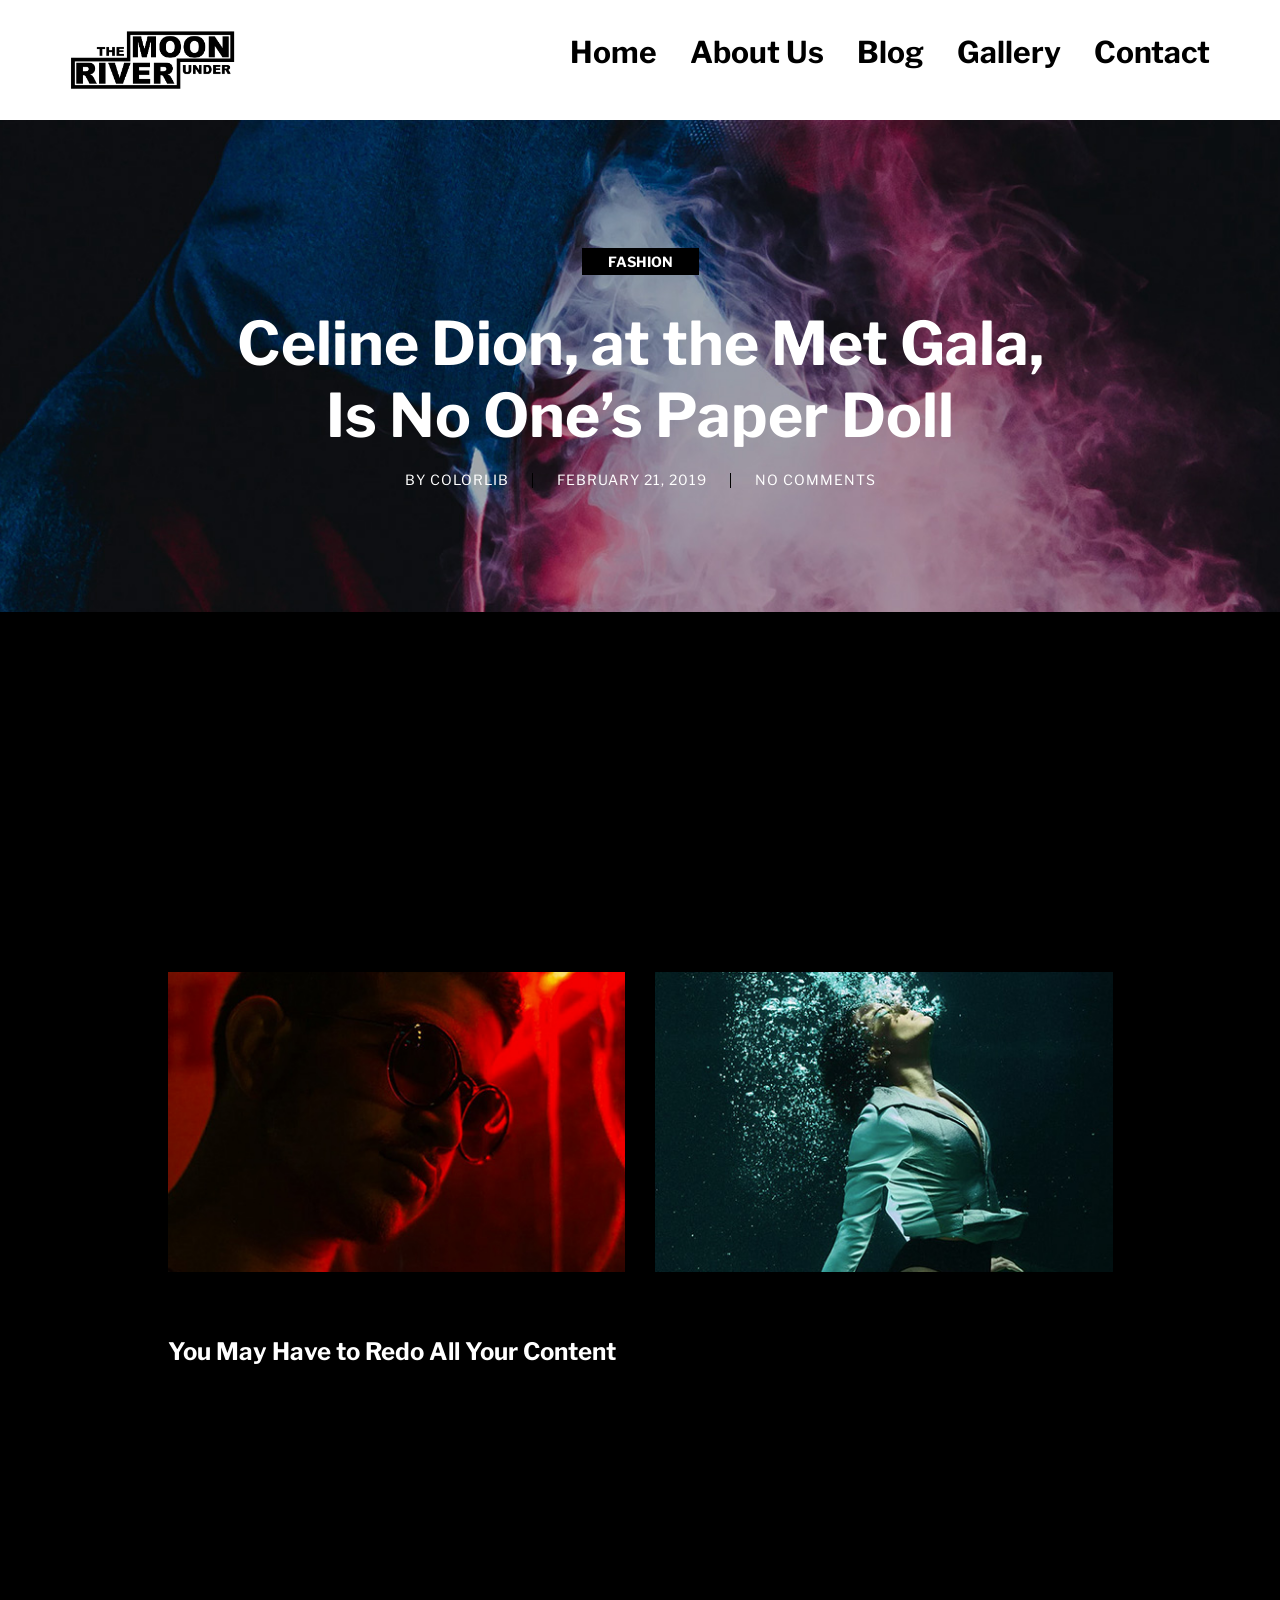
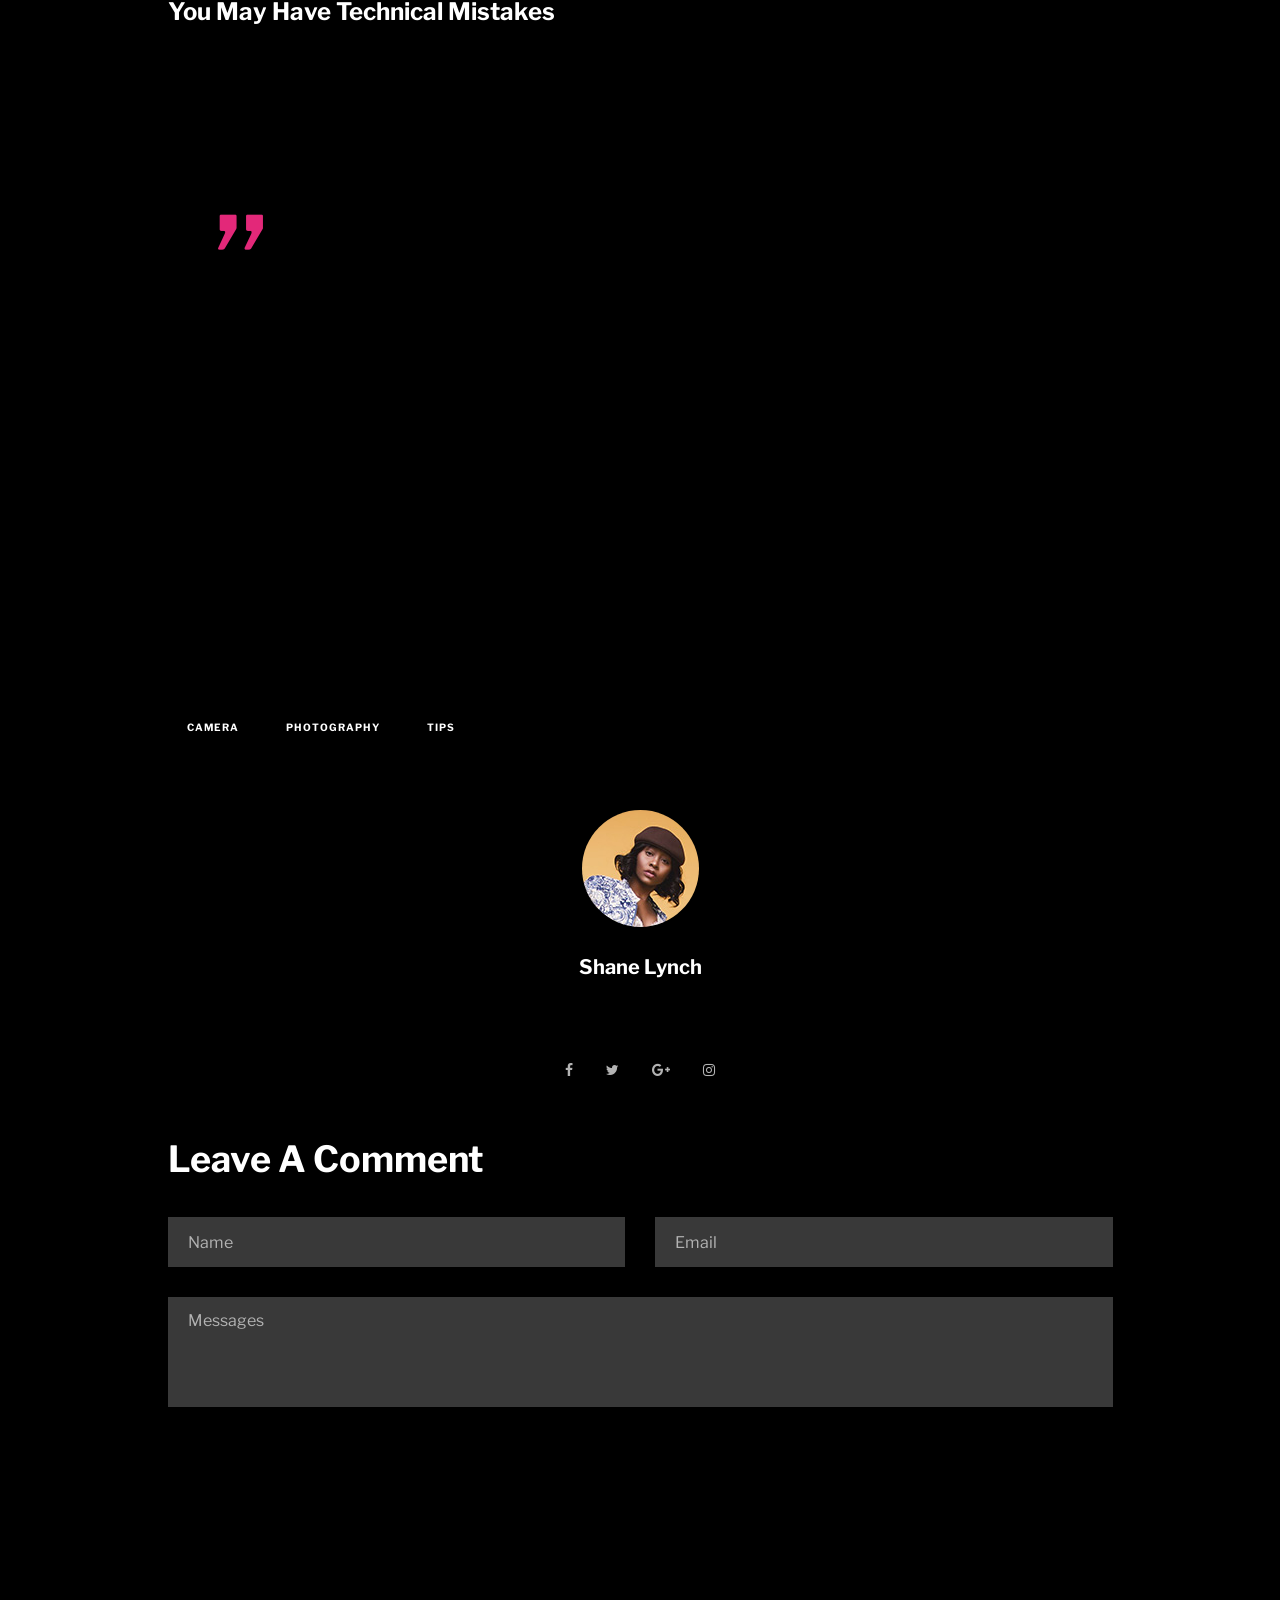
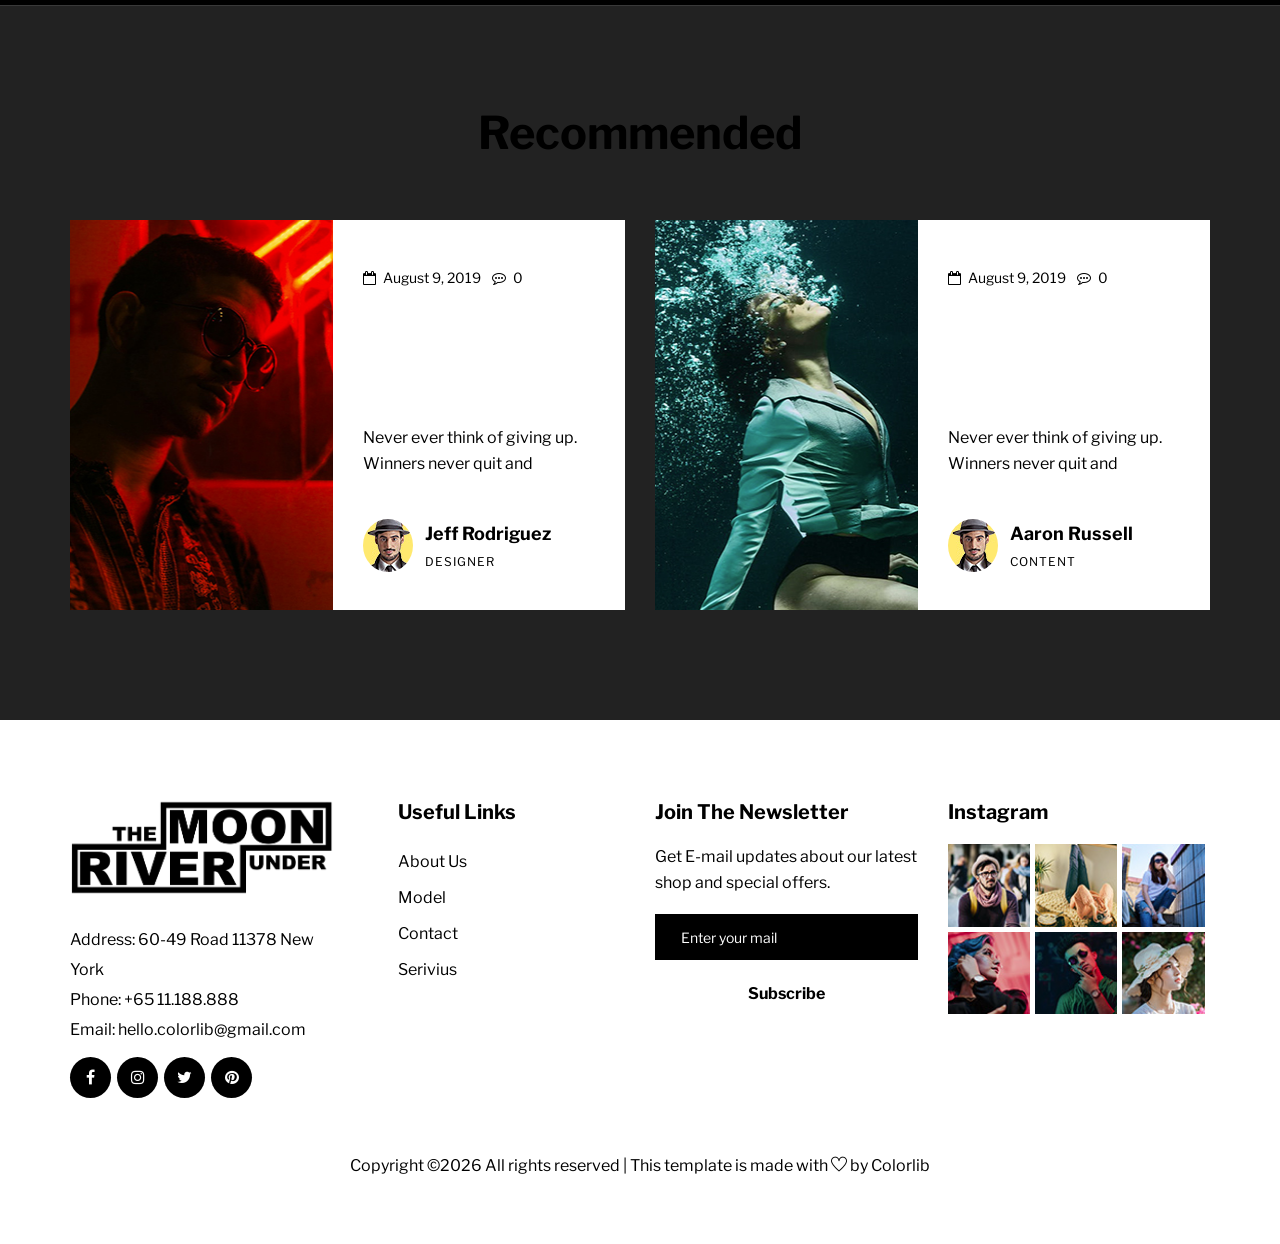
==== blog-details.html @ b2d23fd5 "Add files via upload" ====
<!DOCTYPE html>
<html lang="zxx">

<head>
    <meta charset="UTF-8">
    <meta name="description" content="Hazze Template">
    <meta name="keywords" content="Hazze, unica, creative, html">
    <meta name="viewport" content="width=device-width, initial-scale=1.0">
    <meta http-equiv="X-UA-Compatible" content="ie=edge">
    <title>Hazze | Template</title>

    <!-- Google Font -->
    <link href="https://fonts.googleapis.com/css?family=Libre+Franklin:400,500,600,700,800,900&display=swap"
        rel="stylesheet">

    <!-- Css Styles -->
    <link rel="stylesheet" href="css/bootstrap.min.css" type="text/css">
    <link rel="stylesheet" href="css/font-awesome.min.css" type="text/css">
    <link rel="stylesheet" href="css/themify-icons.css" type="text/css">
    <link rel="stylesheet" href="css/owl.carousel.min.css" type="text/css">
    <link rel="stylesheet" href="css/magnific-popup.css" type="text/css">
    <link rel="stylesheet" href="css/slicknav.min.css" type="text/css">
    <link rel="stylesheet" href="css/style.css" type="text/css">
</head>

<body>
    <!-- Page Preloder -->
    <div id="preloder">
        <div class="loader"></div>
    </div>

    <!-- Header Section Begin -->
    <header class="header-section">
        <div class="container">
            <div class="row">
                <div class="col-lg-2 col-md-2">
                    <div class="logo">
                        <a href="#">
                            <img src="img/logo.png" alt="">
                        </a>
                    </div>
                </div>
                <div class="col-lg-10 col-md-10">
                    <div class="main-menu mobile-menu">
                        <ul>
                            <li><a href="./index.html">Home</a></li>
                            <li><a href="./about-us.html">About Us</a></li>
                            <li class="active"><a href="./blog.html">Blog</a></li>
                            <li><a href="./gallery.html">Gallery</a>
                                <ul class="dropdown">
                                    <li><a href="#">Naoh</a></li>
                                    <li><a href="#">Padis</a></li>
                                    <li><a href="#">Jacob</a></li>
                                    <li><a href="#">Gomez</a></li>
                                </ul>
                            </li>
                            <li><a href="./contact.html">Contact</a></li>
                        </ul>
                    </div>
                </div>
            </div>
            <div id="mobile-menu-wrap"></div>
        </div>
    </header>
    <!-- Header End -->

    <!-- Blog Details Hero  Section Begin -->
    <section class="blog-hero-section set-bg spad" data-setbg="img/blog/details/details-hero.jpg">
        <div class="container">
            <div class="row justify-content-center">
                <div class="col-lg-9 text-center">
                    <div class="bh-text">
                        <span>Fashion</span>
                        <h2>Celine Dion, at the Met Gala, Is No One’s Paper Doll</h2>
                        <ul>
                            <li>By Colorlib</li>
                            <li>February 21, 2019</li>
                            <li>No Comments</li>
                        </ul>
                    </div>
                </div>
            </div>
        </div>
    </section>
    <!-- Blog Details Hero Section End -->

    <!-- Blog Details Section Begin -->
    <section class="blog-details-section spad">
        <div class="container">
            <div class="row">
                <div class="col-lg-10 m-auto">
                    <div class="bd-text">
                        <div class="bd-title">
                            <p>Your clients would like to see optimal results for minimal work. For this reason, it can
                                be difficult to convince them that a website redesign enhances SEO strategies. However,
                                if you try to redesign a site without taking SEO into account, you are going to face
                                bigger problems down the road.</p>
                            <p>Start off by explaining to clients what will happen if you ignore SEO in your redesign.
                                Explain to them how a website redesign enhances SEO strategies across the board. A
                                redesign is essential and should be part of your client’s budget. There are a couple of
                                risks to point out.</p>
                        </div>
                        <div class="bd-pic">
                            <div class="row">
                                <div class="col-md-6">
                                    <img src="img/blog/details/bd-more-1.jpg" alt="">
                                </div>
                                <div class="col-md-6">
                                    <img src="img/blog/details/bd-more-2.jpg" alt="">
                                </div>
                            </div>
                        </div>
                        <div class="bd-more-text">
                            <div class="bm-item">
                                <h4>You May Have to Redo All Your Content</h4>
                                <p>It is impossible to create effective content without taking SEO into consideration.
                                    If you create content without thinking about SEO, you may need to go back and redo
                                    all the new content you made for your website when you start your SEO strategy.
                                    There are a few reasons for this. First, you’ll be unsure as to what keyword terms
                                    you want to rank for. If you write content that doesn’t include appropriate
                                    keywords, it will be difficult to go back and include the terms naturally. Second,
                                    you may be unclear as to who makes up your target audience. The content you write
                                    for the wrong audience is useless and will need replacing.</p>
                            </div>
                            <div class="bm-item">
                                <h4>You May Have Technical Mistakes</h4>
                                <p>Technical mistakes may mean you require a site migration in the near future. This is
                                    a huge waste of time. Taking the technical side of SEO into account now will allow
                                    you to decide on</p>
                            </div>
                        </div>
                        <div class="bd-quote">
                            <img src="img/blog/details/quote.png" alt="">
                            <p>We need to stop interrupting what people are interested in and be what people are
                                interested in.”</p>
                            <div class="quote-author">
                                <h5>Mitchell Jackson</h5>
                                <span>CEO-DeerCreative</span>
                            </div>
                        </div>
                        <div class="bd-last-para">
                            <p>All the above assumes that a client is willing to create a website in the first place.
                                Some clients may believe that they can forgo a website entirely. However, without a
                                website, it is impossible for a business to grow. You need to explain why having an
                                SEO-optimized website is necessary for being found online. Of course, businesses can
                                find customers using other means, such as through social media, but these methods are
                                slower. Plus, users will still expect the business to have a website — to obtain more
                                information about products, services, and the brand as a whole.</p>
                        </div>
                        <div class="tag-share">
                            <div class="tags">
                                <a href="#">Camera</a>
                                <a href="#">Photography</a>
                                <a href="#">Tips</a>
                            </div>
                            <div class="social-share">
                                <span>Share:</span>
                                <a href="#"><i class="fa fa-facebook"></i></a>
                                <a href="#"><i class="fa fa-twitter"></i></a>
                                <a href="#"><i class="fa fa-google-plus"></i></a>
                                <a href="#"><i class="fa fa-instagram"></i></a>
                                <a href="#"><i class="fa fa-youtube-play"></i></a>
                            </div>
                        </div>
                        <div class="blog-author">
                            <img src="img/blog/details/bd-posted.jpg" alt="">
                            <h5>Shane Lynch</h5>
                            <p>Aliquip ex ea commodo consequat. Duis aute irure dolor in<br /> reprehenderit in
                                voluptate velit esse cillum bore et dolore magna aliqua. </p>
                            <div class="bt-social">
                                <a href="#"><i class="fa fa-facebook"></i></a>
                                <a href="#"><i class="fa fa-twitter"></i></a>
                                <a href="#"><i class="fa fa-google-plus"></i></a>
                                <a href="#"><i class="fa fa-instagram"></i></a>
                            </div>
                        </div>
                        <div class="leave-comment">
                            <h2>Leave A Comment</h2>
                            <form action="#" class="comment-form">
                                <div class="row">
                                    <div class="col-lg-6">
                                        <input type="text" placeholder="Name">
                                    </div>
                                    <div class="col-lg-6">
                                        <input type="text" placeholder="Email">
                                    </div>
                                    <div class="col-lg-12">
                                        <textarea placeholder="Messages"></textarea>
                                        <button type="submit" class="site-btn">Send Message</button>
                                    </div>
                                </div>
                            </form>
                        </div>
                    </div>
                </div>
            </div>
        </div>
    </section>
    <!-- Blog Details Section End -->

    <!-- Recommend Section Begin -->
    <section class="recommend-section spad">
        <div class="container">
            <div class="row">
                <div class="col-lg-12">
                    <div class="section-title">
                        <h2>Recommended</h2>
                    </div>
                </div>
            </div>
            <div class="row">
                <div class="col-md-6">
                    <div class="blog-item">
                        <div class="row">
                            <div class="col-lg-6">
                                <div class="bi-pic set-bg" data-setbg="img/blog/blog-1.jpg"></div>
                            </div>
                            <div class="col-lg-6">
                                <div class="bi-text">
                                    <ul>
                                        <li><i class="fa fa-calendar-o"></i> August 9, 2019</li>
                                        <li><i class="fa fa-commenting-o"></i> 0</li>
                                    </ul>
                                    <h4><a href="#">Every Single Way You Can Wear Pastel Makeup This Spring</a></h4>
                                    <p>Never ever think of giving up. Winners never quit and</p>
                                    <div class="bt-author">
                                        <div class="ba-pic">
                                            <img src="img/blog/author-1.jpg" alt="">
                                        </div>
                                        <div class="ba-text">
                                            <h5>Jeff Rodriguez</h5>
                                            <span>Designer</span>
                                        </div>
                                    </div>
                                </div>
                            </div>
                        </div>
                    </div>
                </div>
                <div class="col-md-6">
                    <div class="blog-item">
                        <div class="row">
                            <div class="col-lg-6">
                                <div class="bi-pic set-bg" data-setbg="img/blog/blog-2.jpg"></div>
                            </div>
                            <div class="col-lg-6">
                                <div class="bi-text">
                                    <ul>
                                        <li><i class="fa fa-calendar-o"></i> August 9, 2019</li>
                                        <li><i class="fa fa-commenting-o"></i> 0</li>
                                    </ul>
                                    <h4><a href="#">Everything Coming to Netflix Canada in May 2019</a></h4>
                                    <p>Never ever think of giving up. Winners never quit and</p>
                                    <div class="bt-author">
                                        <div class="ba-pic">
                                            <img src="img/blog/author-1.jpg" alt="">
                                        </div>
                                        <div class="ba-text">
                                            <h5>Aaron Russell</h5>
                                            <span>Content</span>
                                        </div>
                                    </div>
                                </div>
                            </div>
                        </div>
                    </div>
                </div>
            </div>
        </div>
    </section>
    <!-- Recommend Section End -->

    <!-- Footer Section Begin -->
    <section class="footer-section">
        <div class="container">
            <div class="row">
                <div class="col-lg-3 col-md-6">
                    <div class="footer-option">
                        <div class="fo-logo">
                            <a href="#">
                                <img src="img/logo.png" alt="">
                            </a>
                        </div>
                        <ul>
                            <li>Address: 60-49 Road 11378 New York</li>
                            <li>Phone: +65 11.188.888</li>
                            <li>Email: hello.colorlib@gmail.com</li>
                        </ul>
                        <div class="fo-social">
                            <a href="#"><i class="fa fa-facebook"></i></a>
                            <a href="#"><i class="fa fa-instagram"></i></a>
                            <a href="#"><i class="fa fa-twitter"></i></a>
                            <a href="#"><i class="fa fa-pinterest"></i></a>
                        </div>
                    </div>
                </div>
                <div class="col-lg-3 col-md-6">
                    <div class="footer-widget fw-links">
                        <h5>Useful Links</h5>
                        <ul>
                            <li><a href="#">About Us</a></li>
                            <li><a href="#">Model</a></li>
                            <li><a href="#">Contact</a></li>
                            <li><a href="#">Serivius</a></li>
                        </ul>
                    </div>
                </div>
                <div class="col-lg-3 col-md-6">
                    <div class="footer-widget">
                        <h5>Join The Newsletter</h5>
                        <p>Get E-mail updates about our latest shop and special offers.</p>
                        <form action="#" class="news-form">
                            <input type="text" placeholder="Enter your mail">
                            <button type="submit">Subscribe</button>
                        </form>
                    </div>
                </div>
                <div class="col-lg-3 col-md-6">
                    <div class="footer-widget">
                        <h5>Instagram</h5>
                        <div class="insta-pic">
                            <img src="img/instagram/instagram-1.jpg" alt="">
                            <img src="img/instagram/instagram-2.jpg" alt="">
                            <img src="img/instagram/instagram-3.jpg" alt="">
                            <img src="img/instagram/instagram-4.jpg" alt="">
                            <img src="img/instagram/instagram-5.jpg" alt="">
                            <img src="img/instagram/instagram-6.jpg" alt="">
                        </div>
                    </div>
                </div>
            </div>
            <div class="copyright-text"><p><!-- Link back to Colorlib can't be removed. Template is licensed under CC BY 3.0. -->
  Copyright &copy;<script>document.write(new Date().getFullYear());</script> All rights reserved | This template is made with <i class="ti-heart" aria-hidden="true"></i> by <a href="https://colorlib.com" target="_blank">Colorlib</a>
  <!-- Link back to Colorlib can't be removed. Template is licensed under CC BY 3.0. --></p></div>
        </div>
    </section>
    <!-- Footer Section End -->

    <!-- Js Plugins -->
    <script src="js/jquery-3.3.1.min.js"></script>
    <script src="js/bootstrap.min.js"></script>
    <script src="js/jquery.magnific-popup.min.js"></script>
    <script src="js/mixitup.min.js"></script>
    <script src="js/jquery.slicknav.js"></script>
    <script src="js/owl.carousel.min.js"></script>
    <script src="js/main.js"></script>
</body>

</html>
---- css/themify-icons.css ----
@font-face {
	font-family: 'themify';
	src:url('../fonts/themify.eot?-fvbane');
	src:url('../fonts/themify.eot?#iefix-fvbane') format('embedded-opentype'),
		url('../fonts/themify.woff?-fvbane') format('woff'),
		url('../fonts/themify.ttf?-fvbane') format('truetype'),
		url('../fonts/themify.svg?-fvbane#themify') format('svg');
	font-weight: normal;
	font-style: normal;
}

[class^="ti-"], [class*=" ti-"] {
	font-family: 'themify';
	speak: none;
	font-style: normal;
	font-weight: normal;
	font-variant: normal;
	text-transform: none;
	line-height: 1;

	/* Better Font Rendering =========== */
	-webkit-font-smoothing: antialiased;
	-moz-osx-font-smoothing: grayscale;
}

.ti-wand:before {
	content: "\e600";
}
.ti-volume:before {
	content: "\e601";
}
.ti-user:before {
	content: "\e602";
}
.ti-unlock:before {
	content: "\e603";
}
.ti-unlink:before {
	content: "\e604";
}
.ti-trash:before {
	content: "\e605";
}
.ti-thought:before {
	content: "\e606";
}
.ti-target:before {
	content: "\e607";
}
.ti-tag:before {
	content: "\e608";
}
.ti-tablet:before {
	content: "\e609";
}
.ti-star:before {
	content: "\e60a";
}
.ti-spray:before {
	content: "\e60b";
}
.ti-signal:before {
	content: "\e60c";
}
.ti-shopping-cart:before {
	content: "\e60d";
}
.ti-shopping-cart-full:before {
	content: "\e60e";
}
.ti-settings:before {
	content: "\e60f";
}
.ti-search:before {
	content: "\e610";
}
.ti-zoom-in:before {
	content: "\e611";
}
.ti-zoom-out:before {
	content: "\e612";
}
.ti-cut:before {
	content: "\e613";
}
.ti-ruler:before {
	content: "\e614";
}
.ti-ruler-pencil:before {
	content: "\e615";
}
.ti-ruler-alt:before {
	content: "\e616";
}
.ti-bookmark:before {
	content: "\e617";
}
.ti-bookmark-alt:before {
	content: "\e618";
}
.ti-reload:before {
	content: "\e619";
}
.ti-plus:before {
	content: "\e61a";
}
.ti-pin:before {
	content: "\e61b";
}
.ti-pencil:before {
	content: "\e61c";
}
.ti-pencil-alt:before {
	content: "\e61d";
}
.ti-paint-roller:before {
	content: "\e61e";
}
.ti-paint-bucket:before {
	content: "\e61f";
}
.ti-na:before {
	content: "\e620";
}
.ti-mobile:before {
	content: "\e621";
}
.ti-minus:before {
	content: "\e622";
}
.ti-medall:before {
	content: "\e623";
}
.ti-medall-alt:before {
	content: "\e624";
}
.ti-marker:before {
	content: "\e625";
}
.ti-marker-alt:before {
	content: "\e626";
}
.ti-arrow-up:before {
	content: "\e627";
}
.ti-arrow-right:before {
	content: "\e628";
}
.ti-arrow-left:before {
	content: "\e629";
}
.ti-arrow-down:before {
	content: "\e62a";
}
.ti-lock:before {
	content: "\e62b";
}
.ti-location-arrow:before {
	content: "\e62c";
}
.ti-link:before {
	content: "\e62d";
}
.ti-layout:before {
	content: "\e62e";
}
.ti-layers:before {
	content: "\e62f";
}
.ti-layers-alt:before {
	content: "\e630";
}
.ti-key:before {
	content: "\e631";
}
.ti-import:before {
	content: "\e632";
}
.ti-image:before {
	content: "\e633";
}
.ti-heart:before {
	content: "\e634";
}
.ti-heart-broken:before {
	content: "\e635";
}
.ti-hand-stop:before {
	content: "\e636";
}
.ti-hand-open:before {
	content: "\e637";
}
.ti-hand-drag:before {
	content: "\e638";
}
.ti-folder:before {
	content: "\e639";
}
.ti-flag:before {
	content: "\e63a";
}
.ti-flag-alt:before {
	content: "\e63b";
}
.ti-flag-alt-2:before {
	content: "\e63c";
}
.ti-eye:before {
	content: "\e63d";
}
.ti-export:before {
	content: "\e63e";
}
.ti-exchange-vertical:before {
	content: "\e63f";
}
.ti-desktop:before {
	content: "\e640";
}
.ti-cup:before {
	content: "\e641";
}
.ti-crown:before {
	content: "\e642";
}
.ti-comments:before {
	content: "\e643";
}
.ti-comment:before {
	content: "\e644";
}
.ti-comment-alt:before {
	content: "\e645";
}
.ti-close:before {
	content: "\e646";
}
.ti-clip:before {
	content: "\e647";
}
.ti-angle-up:before {
	content: "\e648";
}
.ti-angle-right:before {
	content: "\e649";
}
.ti-angle-left:before {
	content: "\e64a";
}
.ti-angle-down:before {
	content: "\e64b";
}
.ti-check:before {
	content: "\e64c";
}
.ti-check-box:before {
	content: "\e64d";
}
.ti-camera:before {
	content: "\e64e";
}
.ti-announcement:before {
	content: "\e64f";
}
.ti-brush:before {
	content: "\e650";
}
.ti-briefcase:before {
	content: "\e651";
}
.ti-bolt:before {
	content: "\e652";
}
.ti-bolt-alt:before {
	content: "\e653";
}
.ti-blackboard:before {
	content: "\e654";
}
.ti-bag:before {
	content: "\e655";
}
.ti-move:before {
	content: "\e656";
}
.ti-arrows-vertical:before {
	content: "\e657";
}
.ti-arrows-horizontal:before {
	content: "\e658";
}
.ti-fullscreen:before {
	content: "\e659";
}
.ti-arrow-top-right:before {
	content: "\e65a";
}
.ti-arrow-top-left:before {
	content: "\e65b";
}
.ti-arrow-circle-up:before {
	content: "\e65c";
}
.ti-arrow-circle-right:before {
	content: "\e65d";
}
.ti-arrow-circle-left:before {
	content: "\e65e";
}
.ti-arrow-circle-down:before {
	content: "\e65f";
}
.ti-angle-double-up:before {
	content: "\e660";
}
.ti-angle-double-right:before {
	content: "\e661";
}
.ti-angle-double-left:before {
	content: "\e662";
}
.ti-angle-double-down:before {
	content: "\e663";
}
.ti-zip:before {
	content: "\e664";
}
.ti-world:before {
	content: "\e665";
}
.ti-wheelchair:before {
	content: "\e666";
}
.ti-view-list:before {
	content: "\e667";
}
.ti-view-list-alt:before {
	content: "\e668";
}
.ti-view-grid:before {
	content: "\e669";
}
.ti-uppercase:before {
	content: "\e66a";
}
.ti-upload:before {
	content: "\e66b";
}
.ti-underline:before {
	content: "\e66c";
}
.ti-truck:before {
	content: "\e66d";
}
.ti-timer:before {
	content: "\e66e";
}
.ti-ticket:before {
	content: "\e66f";
}
.ti-thumb-up:before {
	content: "\e670";
}
.ti-thumb-down:before {
	content: "\e671";
}
.ti-text:before {
	content: "\e672";
}
.ti-stats-up:before {
	content: "\e673";
}
.ti-stats-down:before {
	content: "\e674";
}
.ti-split-v:before {
	content: "\e675";
}
.ti-split-h:before {
	content: "\e676";
}
.ti-smallcap:before {
	content: "\e677";
}
.ti-shine:before {
	content: "\e678";
}
.ti-shift-right:before {
	content: "\e679";
}
.ti-shift-left:before {
	content: "\e67a";
}
.ti-shield:before {
	content: "\e67b";
}
.ti-notepad:before {
	content: "\e67c";
}
.ti-server:before {
	content: "\e67d";
}
.ti-quote-right:before {
	content: "\e67e";
}
.ti-quote-left:before {
	content: "\e67f";
}
.ti-pulse:before {
	content: "\e680";
}
.ti-printer:before {
	content: "\e681";
}
.ti-power-off:before {
	content: "\e682";
}
.ti-plug:before {
	content: "\e683";
}
.ti-pie-chart:before {
	content: "\e684";
}
.ti-paragraph:before {
	content: "\e685";
}
.ti-panel:before {
	content: "\e686";
}
.ti-package:before {
	content: "\e687";
}
.ti-music:before {
	content: "\e688";
}
.ti-music-alt:before {
	content: "\e689";
}
.ti-mouse:before {
	content: "\e68a";
}
.ti-mouse-alt:before {
	content: "\e68b";
}
.ti-money:before {
	content: "\e68c";
}
.ti-microphone:before {
	content: "\e68d";
}
.ti-menu:before {
	content: "\e68e";
}
.ti-menu-alt:before {
	content: "\e68f";
}
.ti-map:before {
	content: "\e690";
}
.ti-map-alt:before {
	content: "\e691";
}
.ti-loop:before {
	content: "\e692";
}
.ti-location-pin:before {
	content: "\e693";
}
.ti-list:before {
	content: "\e694";
}
.ti-light-bulb:before {
	content: "\e695";
}
.ti-Italic:before {
	content: "\e696";
}
.ti-info:before {
	content: "\e697";
}
.ti-infinite:before {
	content: "\e698";
}
.ti-id-badge:before {
	content: "\e699";
}
.ti-hummer:before {
	content: "\e69a";
}
.ti-home:before {
	content: "\e69b";
}
.ti-help:before {
	content: "\e69c";
}
.ti-headphone:before {
	content: "\e69d";
}
.ti-harddrives:before {
	content: "\e69e";
}
.ti-harddrive:before {
	content: "\e69f";
}
.ti-gift:before {
	content: "\e6a0";
}
.ti-game:before {
	content: "\e6a1";
}
.ti-filter:before {
	content: "\e6a2";
}
.ti-files:before {
	content: "\e6a3";
}
.ti-file:before {
	content: "\e6a4";
}
.ti-eraser:before {
	content: "\e6a5";
}
.ti-envelope:before {
	content: "\e6a6";
}
.ti-download:before {
	content: "\e6a7";
}
.ti-direction:before {
	content: "\e6a8";
}
.ti-direction-alt:before {
	content: "\e6a9";
}
.ti-dashboard:before {
	content: "\e6aa";
}
.ti-control-stop:before {
	content: "\e6ab";
}
.ti-control-shuffle:before {
	content: "\e6ac";
}
.ti-control-play:before {
	content: "\e6ad";
}
.ti-control-pause:before {
	content: "\e6ae";
}
.ti-control-forward:before {
	content: "\e6af";
}
.ti-control-backward:before {
	content: "\e6b0";
}
.ti-cloud:before {
	content: "\e6b1";
}
.ti-cloud-up:before {
	content: "\e6b2";
}
.ti-cloud-down:before {
	content: "\e6b3";
}
.ti-clipboard:before {
	content: "\e6b4";
}
.ti-car:before {
	content: "\e6b5";
}
.ti-calendar:before {
	content: "\e6b6";
}
.ti-book:before {
	content: "\e6b7";
}
.ti-bell:before {
	content: "\e6b8";
}
.ti-basketball:before {
	content: "\e6b9";
}
.ti-bar-chart:before {
	content: "\e6ba";
}
.ti-bar-chart-alt:before {
	content: "\e6bb";
}
.ti-back-right:before {
	content: "\e6bc";
}
.ti-back-left:before {
	content: "\e6bd";
}
.ti-arrows-corner:before {
	content: "\e6be";
}
.ti-archive:before {
	content: "\e6bf";
}
.ti-anchor:before {
	content: "\e6c0";
}
.ti-align-right:before {
	content: "\e6c1";
}
.ti-align-left:before {
	content: "\e6c2";
}
.ti-align-justify:before {
	content: "\e6c3";
}
.ti-align-center:before {
	content: "\e6c4";
}
.ti-alert:before {
	content: "\e6c5";
}
.ti-alarm-clock:before {
	content: "\e6c6";
}
.ti-agenda:before {
	content: "\e6c7";
}
.ti-write:before {
	content: "\e6c8";
}
.ti-window:before {
	content: "\e6c9";
}
.ti-widgetized:before {
	content: "\e6ca";
}
.ti-widget:before {
	content: "\e6cb";
}
.ti-widget-alt:before {
	content: "\e6cc";
}
.ti-wallet:before {
	content: "\e6cd";
}
.ti-video-clapper:before {
	content: "\e6ce";
}
.ti-video-camera:before {
	content: "\e6cf";
}
.ti-vector:before {
	content: "\e6d0";
}
.ti-themify-logo:before {
	content: "\e6d1";
}
.ti-themify-favicon:before {
	content: "\e6d2";
}
.ti-themify-favicon-alt:before {
	content: "\e6d3";
}
.ti-support:before {
	content: "\e6d4";
}
.ti-stamp:before {
	content: "\e6d5";
}
.ti-split-v-alt:before {
	content: "\e6d6";
}
.ti-slice:before {
	content: "\e6d7";
}
.ti-shortcode:before {
	content: "\e6d8";
}
.ti-shift-right-alt:before {
	content: "\e6d9";
}
.ti-shift-left-alt:before {
	content: "\e6da";
}
.ti-ruler-alt-2:before {
	content: "\e6db";
}
.ti-receipt:before {
	content: "\e6dc";
}
.ti-pin2:before {
	content: "\e6dd";
}
.ti-pin-alt:before {
	content: "\e6de";
}
.ti-pencil-alt2:before {
	content: "\e6df";
}
.ti-palette:before {
	content: "\e6e0";
}
.ti-more:before {
	content: "\e6e1";
}
.ti-more-alt:before {
	content: "\e6e2";
}
.ti-microphone-alt:before {
	content: "\e6e3";
}
.ti-magnet:before {
	content: "\e6e4";
}
.ti-line-double:before {
	content: "\e6e5";
}
.ti-line-dotted:before {
	content: "\e6e6";
}
.ti-line-dashed:before {
	content: "\e6e7";
}
.ti-layout-width-full:before {
	content: "\e6e8";
}
.ti-layout-width-default:before {
	content: "\e6e9";
}
.ti-layout-width-default-alt:before {
	content: "\e6ea";
}
.ti-layout-tab:before {
	content: "\e6eb";
}
.ti-layout-tab-window:before {
	content: "\e6ec";
}
.ti-layout-tab-v:before {
	content: "\e6ed";
}
.ti-layout-tab-min:before {
	content: "\e6ee";
}
.ti-layout-slider:before {
	content: "\e6ef";
}
.ti-layout-slider-alt:before {
	content: "\e6f0";
}
.ti-layout-sidebar-right:before {
	content: "\e6f1";
}
.ti-layout-sidebar-none:before {
	content: "\e6f2";
}
.ti-layout-sidebar-left:before {
	content: "\e6f3";
}
.ti-layout-placeholder:before {
	content: "\e6f4";
}
.ti-layout-menu:before {
	content: "\e6f5";
}
.ti-layout-menu-v:before {
	content: "\e6f6";
}
.ti-layout-menu-separated:before {
	content: "\e6f7";
}
.ti-layout-menu-full:before {
	content: "\e6f8";
}
.ti-layout-media-right-alt:before {
	content: "\e6f9";
}
.ti-layout-media-right:before {
	content: "\e6fa";
}
.ti-layout-media-overlay:before {
	content: "\e6fb";
}
.ti-layout-media-overlay-alt:before {
	content: "\e6fc";
}
.ti-layout-media-overlay-alt-2:before {
	content: "\e6fd";
}
.ti-layout-media-left-alt:before {
	content: "\e6fe";
}
.ti-layout-media-left:before {
	content: "\e6ff";
}
.ti-layout-media-center-alt:before {
	content: "\e700";
}
.ti-layout-media-center:before {
	content: "\e701";
}
.ti-layout-list-thumb:before {
	content: "\e702";
}
.ti-layout-list-thumb-alt:before {
	content: "\e703";
}
.ti-layout-list-post:before {
	content: "\e704";
}
.ti-layout-list-large-image:before {
	content: "\e705";
}
.ti-layout-line-solid:before {
	content: "\e706";
}
.ti-layout-grid4:before {
	content: "\e707";
}
.ti-layout-grid3:before {
	content: "\e708";
}
.ti-layout-grid2:before {
	content: "\e709";
}
.ti-layout-grid2-thumb:before {
	content: "\e70a";
}
.ti-layout-cta-right:before {
	content: "\e70b";
}
.ti-layout-cta-left:before {
	content: "\e70c";
}
.ti-layout-cta-center:before {
	content: "\e70d";
}
.ti-layout-cta-btn-right:before {
	content: "\e70e";
}
.ti-layout-cta-btn-left:before {
	content: "\e70f";
}
.ti-layout-column4:before {
	content: "\e710";
}
.ti-layout-column3:before {
	content: "\e711";
}
.ti-layout-column2:before {
	content: "\e712";
}
.ti-layout-accordion-separated:before {
	content: "\e713";
}
.ti-layout-accordion-merged:before {
	content: "\e714";
}
.ti-layout-accordion-list:before {
	content: "\e715";
}
.ti-ink-pen:before {
	content: "\e716";
}
.ti-info-alt:before {
	content: "\e717";
}
.ti-help-alt:before {
	content: "\e718";
}
.ti-headphone-alt:before {
	content: "\e719";
}
.ti-hand-point-up:before {
	content: "\e71a";
}
.ti-hand-point-right:before {
	content: "\e71b";
}
.ti-hand-point-left:before {
	content: "\e71c";
}
.ti-hand-point-down:before {
	content: "\e71d";
}
.ti-gallery:before {
	content: "\e71e";
}
.ti-face-smile:before {
	content: "\e71f";
}
.ti-face-sad:before {
	content: "\e720";
}
.ti-credit-card:before {
	content: "\e721";
}
.ti-control-skip-forward:before {
	content: "\e722";
}
.ti-control-skip-backward:before {
	content: "\e723";
}
.ti-control-record:before {
	content: "\e724";
}
.ti-control-eject:before {
	content: "\e725";
}
.ti-comments-smiley:before {
	content: "\e726";
}
.ti-brush-alt:before {
	content: "\e727";
}
.ti-youtube:before {
	content: "\e728";
}
.ti-vimeo:before {
	content: "\e729";
}
.ti-twitter:before {
	content: "\e72a";
}
.ti-time:before {
	content: "\e72b";
}
.ti-tumblr:before {
	content: "\e72c";
}
.ti-skype:before {
	content: "\e72d";
}
.ti-share:before {
	content: "\e72e";
}
.ti-share-alt:before {
	content: "\e72f";
}
.ti-rocket:before {
	content: "\e730";
}
.ti-pinterest:before {
	content: "\e731";
}
.ti-new-window:before {
	content: "\e732";
}
.ti-microsoft:before {
	content: "\e733";
}
.ti-list-ol:before {
	content: "\e734";
}
.ti-linkedin:before {
	content: "\e735";
}
.ti-layout-sidebar-2:before {
	content: "\e736";
}
.ti-layout-grid4-alt:before {
	content: "\e737";
}
.ti-layout-grid3-alt:before {
	content: "\e738";
}
.ti-layout-grid2-alt:before {
	content: "\e739";
}
.ti-layout-column4-alt:before {
	content: "\e73a";
}
.ti-layout-column3-alt:before {
	content: "\e73b";
}
.ti-layout-column2-alt:before {
	content: "\e73c";
}
.ti-instagram:before {
	content: "\e73d";
}
.ti-google:before {
	content: "\e73e";
}
.ti-github:before {
	content: "\e73f";
}
.ti-flickr:before {
	content: "\e740";
}
.ti-facebook:before {
	content: "\e741";
}
.ti-dropbox:before {
	content: "\e742";
}
.ti-dribbble:before {
	content: "\e743";
}
.ti-apple:before {
	content: "\e744";
}
.ti-android:before {
	content: "\e745";
}
.ti-save:before {
	content: "\e746";
}
.ti-save-alt:before {
	content: "\e747";
}
.ti-yahoo:before {
	content: "\e748";
}
.ti-wordpress:before {
	content: "\e749";
}
.ti-vimeo-alt:before {
	content: "\e74a";
}
.ti-twitter-alt:before {
	content: "\e74b";
}
.ti-tumblr-alt:before {
	content: "\e74c";
}
.ti-trello:before {
	content: "\e74d";
}
.ti-stack-overflow:before {
	content: "\e74e";
}
.ti-soundcloud:before {
	content: "\e74f";
}
.ti-sharethis:before {
	content: "\e750";
}
.ti-sharethis-alt:before {
	content: "\e751";
}
.ti-reddit:before {
	content: "\e752";
}
.ti-pinterest-alt:before {
	content: "\e753";
}
.ti-microsoft-alt:before {
	content: "\e754";
}
.ti-linux:before {
	content: "\e755";
}
.ti-jsfiddle:before {
	content: "\e756";
}
.ti-joomla:before {
	content: "\e757";
}
.ti-html5:before {
	content: "\e758";
}
.ti-flickr-alt:before {
	content: "\e759";
}
.ti-email:before {
	content: "\e75a";
}
.ti-drupal:before {
	content: "\e75b";
}
.ti-dropbox-alt:before {
	content: "\e75c";
}
.ti-css3:before {
	content: "\e75d";
}
.ti-rss:before {
	content: "\e75e";
}
.ti-rss-alt:before {
	content: "\e75f";
}
---- css/style.css ----
/******************************************************************
  Template Name: Hazze
  Description: Manup Fashion HTML Template
  Author: Colorlib
  Author URI: http://colorlib.com
  Version: 1.0
  Created: Colorlib
******************************************************************/

/*------------------------------------------------------------------
[Table of contents]

1.  Template default CSS
	1.1	Variables
	1.2	Mixins
	1.3	Flexbox
	1.4	Reset
2.  Helper Css
3.  Header Section
4.  Hero Section
5.  Services Section
6.  Portfolio Section
7.  Tetimonial Section
8.  Member Section
9.  Contact
10.  Footer Style

-------------------------------------------------------------------*/

/*----------------------------------------*/

/* Template default CSS
/*----------------------------------------*/

html,
body {
	height: 100%;
	font-family: "Libre Franklin", sans-serif;
	-webkit-font-smoothing: antialiased;
	font-smoothing: antialiased;
}

h1,
h2,
h3,
h4,
h5,
h6 {
	margin: 0;
	color: #ffffff;
	font-weight: 400;
	font-family: "Libre Franklin", sans-serif;
}

h1 {
	font-size: 70px;
}

h2 {
	font-size: 36px;
}

h3 {
	font-size: 30px;
}

h4 {
	font-size: 24px;
}

h5 {
	font-size: 18px;
}

h6 {
	font-size: 16px;
}

p {
	font-size: 16px;
	font-family: "Libre Franklin", sans-serif;
	color: #000;
	font-weight: 400;
	line-height: 26px;
	margin: 0 0 15px 0;
}

img {
	max-width: 100%;
}

input:focus,
select:focus,
button:focus,
textarea:focus {
	outline: none;
}

a:hover,
a:focus {
	text-decoration: none;
	outline: none;
	color: #000;
}

ul,
ol {
	padding: 0;
	margin: 0;
}

/*---------------------
  Helper CSS
-----------------------*/

.section-title {
	text-align: center;
	margin-bottom: 60px;
}

.section-title span {
	color: #000;
	font-size: 14px;
	font-weight: 700;
	text-transform: uppercase;
	letter-spacing: 2px;
}

.section-title h2 {
	font-size: 45px;
	color: #000;
	font-weight: 700;
	margin-top: 14px;
}

.set-bg {
	background-repeat: no-repeat;
	background-size: cover;
	background-position: top center;
}

.spad {
	padding-top: 100px;
	padding-bottom: 100px;
}

.spad-2 {
	padding-top: 50px;
	padding-bottom: 70px;
}

.text-white h1,
.text-white h2,
.text-white h3,
.text-white h4,
.text-white h5,
.text-white h6,
.text-white p,
.text-white span,
.text-white li,
.text-white a {
	color: #000;
}

/* buttons */

.primary-btn {
	font-size: 16px;
	color: #000;
	background: #fff;
	display: inline-block;
	font-weight: 700;
	padding: 12px 30px 10px;
}

.site-btn {
	font-size: 16px;
	color: #000;
	font-weight: 700;
	padding: 10px 34px;
	display: inline-block;
	background: #000;
	border: 1px solid #000;
}

/* Preloder */

#preloder {
	position: fixed;
	width: 100%;
	height: 100%;
	top: 0;
	left: 0;
	z-index: 999999;
	background: #fff;
}

.loader {
	width: 40px;
	height: 40px;
	position: absolute;
	top: 50%;
	left: 50%;
	margin-top: -13px;
	margin-left: -13px;
	border-radius: 60px;
	animation: loader 0.8s linear infinite;
	-webkit-animation: loader 0.8s linear infinite;
}

@keyframes loader {
	0% {
		-webkit-transform: rotate(0deg);
		transform: rotate(0deg);
		border: 4px solid #f44336;
		border-left-color: transparent;
	}
	50% {
		-webkit-transform: rotate(180deg);
		transform: rotate(180deg);
		border: 4px solid #673ab7;
		border-left-color: transparent;
	}
	100% {
		-webkit-transform: rotate(360deg);
		transform: rotate(360deg);
		border: 4px solid #f44336;
		border-left-color: transparent;
	}
}

@-webkit-keyframes loader {
	0% {
		-webkit-transform: rotate(0deg);
		border: 4px solid #f44336;
		border-left-color: transparent;
	}
	50% {
		-webkit-transform: rotate(180deg);
		border: 4px solid #673ab7;
		border-left-color: transparent;
	}
	100% {
		-webkit-transform: rotate(360deg);
		border: 4px solid #f44336;
		border-left-color: transparent;
	}
}

/*---------------------
  Header
-----------------------*/

.header-section {
	background: #fff;
}
/* лого  */
.logo {
	padding: 30px 0 30px;
}

.logo a {
	display: inline-block;
}
/* перенос шапки */
.main-menu {
	text-align: right;
}

.main-menu ul li {
	display: inline-block;
	list-style: none;
	margin-left: 30px;
	position: relative;
}

.main-menu ul li .dropdown{
	position: absolute;
    margin-top: 39.5px;
	width: 500px;
    height: 300px;
	background-color:white;
    opacity: 1;
	z-index: 99;
	left: 0;
	top: 200px;
	visibility: hidden;
	-webkit-transition: all 0.001s;
	-o-transition: all 0.001s;
	transition: all 0.9s;
    
}

.main-menu ul li .dropdown li {
	display: block;
	margin-right: 0;
	text-align: left;
	margin-left: 0;
}

.main-menu ul li .dropdown li a {
	padding: 1px 1px;
	display: block;
	-webkit-transition: all 0.3s;
	-o-transition: all 0.3s;
	transition: all 0.0001s;
	text-transform: capitalize;
	color: #000;
}

.main-menu ul li .dropdown li a:hover {
	color: #000;
}

.main-menu ul li.active a {
	color: #000;
}

.main-menu ul li:hover>a {
	color: #000;
}

.main-menu ul li:hover .dropdown {
	opacity: 1;
	visibility: visible;
	top: 70px;
}
/* шапка  */
.main-menu ul li a {
	font-size: 30px;
	color: #000;
	font-weight: 700;
	display: inline-block;
	padding: 30px 0 5px;
	-webkit-transition: all 0.3s;
	-o-transition: all 0.3s;
	transition: all 0.3s;
}
    
.slicknav_menu {
	display: none;
}

/*---------------------
  Hero
-----------------------*/

.hero-section {
	height: 800px;
	display: -webkit-box;
	display: -ms-flexbox;
	display: flex;
	-webkit-box-align: center;
	-ms-flex-align: center;
	align-items: center;
    
}

.hs-text span {
	color: #fff;
	font-size: 16px;
	font-weight: 700;
	text-transform: uppercase;
}

.hs-text h2 {
	color: #fff;
	font-size: 60px;
	font-weight: 700;
	margin-top: 10px;
	margin-bottom: 10px;
    margin: -250px
    
}

.hs-text a {
	color: #000;
    font-size: 19px;
    font-weight: 775;
    margin-top: 260px;
	margin-bottom: 45px;
    margin-left: -250px
    
}

/*---------------------
  Member Section
-----------------------*/

.member-section {
	background: #fff;
	padding-bottom: 80px;
}

.member-section.ap-member {
	padding-top: 0;
}

.member-item {
	height: 435px;
	position: relative;
	margin-bottom: 30px;
}

.member-item:hover .mi-text {
	opacity: 1;
	-webkit-transform: scale(1);
	-ms-transform: scale(1);
	transform: scale(1);
}

.member-item .mi-text {
	text-align: center;
	background: #gray;
	position: absolute;
	left: 20px;
	top: 245px;
	width: calc(100% - 40px);
	height: 2;
	padding: 50px 20px 60px 20px;
	opacity: 0;
	-webkit-transform: scale(0);
	-ms-transform: scale(0);
	transform: scale(0);
	-webkit-transition: all 0.5s ease-out;
	-o-transition: all 0.5s ease-out;
	transition: all 0.5s ease-out;
}

.member-item .mi-text p {
	margin-bottom: 32px;
}

.member-item .mi-text .mt-title {
	margin-bottom: 20px;
}

.member-item .mi-text .mt-title h4 {
	font-size: 22px;
	color: #fff;
	font-weight: 700;
	margin-bottom: 4px;
}

.member-item .mi-text .mt-title span {
	font-size: 12px;
	color: #fff;
	text-transform: uppercase;
	letter-spacing: 1px;
}

.member-item .mi-text .mt-social a {
	display: inline-block;
	font-size: 16px;
	color: #fff;
	width: 45px;
	height: 45px;
	line-height: 45px;
	text-align: center;
	background: #000;
	border-radius: 50%;
	margin-right: 3px;
}

.member-item .mi-text .mt-social a:last-child {
	margin-right: 0;
}


/*---------------------
  About Us Section
-----------------------*/

.about-us-section {
	background: #fff;
}

.as-pic img {
	min-width: 100%;
}

.as-text {
	padding-top: 30px;
	padding-left: 20px;
}

.as-text.ap-text {
	padding-top: 14px;
}

.as-text .section-title {
	text-align: left;
	margin-bottom: 15px;
}

.as-text p {
	color: #000;
}

.as-text p.f-para {
	margin-bottom: 10px;
}

.as-text p.s-para {
	margin-bottom: 37px;
}

.as-text .about-counter .ac-item {
	float: left;
	margin-right: 48px;
	position: relative;
}

.as-text .about-counter .ac-item:after {
	position: absolute;
	right: -20px;
	top: 8px;
	height: 65px;
	width: 1px;
	background: #fff;
	content: "";
}

.as-text .about-counter .ac-item:last-child {
	margin-right: 0;
	padding-right: 0;
}

.as-text .about-counter .ac-item:last-child:after {
	display: none;
}

.as-text .about-counter .ac-item h2 {
	color: #000;
	font-weight: 700;
	margin-bottom: 10px;
}

.as-text .about-counter .ac-item p {
	text-transform: uppercase;
	letter-spacing: 2px;
	margin-bottom: 0;
}

/*---------------------
  Services Section
-----------------------*/

.services-section {
	background: #fff;
	padding-top: 0;
	padding-bottom: 80px;
}

.service-item {
	text-align: center;
	background: #000;
	padding: 46px 50px 0;
	height: 325px;
	-webkit-transition: all 0.3s;
	-o-transition: all 0.3s;
	transition: all 0.3s;
	margin-bottom: 30px;
}

.service-item:hover {
	border-bottom: 3px solid #fff;
}

.service-item h4 {
	font-size: 22px;
	color: #fff;
	font-weight: 700;
	margin-top: 33px;
	margin-bottom: 25px;
}

/*---------------------
  Portfolio Section
-----------------------*/

.portfolio-section {
	background: #fff;
	padding-bottom: 0;
}

.portfolio-section .section-title {
	margin-bottom: 100px;
}

.portfolio-item {
	height: 393px;
	margin-left: -15px;
	margin-right: -15px;
	display: -webkit-box;
	display: -ms-flexbox;
	display: flex;
	-webkit-box-align: center;
	-ms-flex-align: center;
	align-items: center;
	-webkit-box-pack: center;
	-ms-flex-pack: center;
	justify-content: center;
	position: relative;
	z-index: 1;
}

.portfolio-item:hover:after {
	opacity: 1;
}

.portfolio-item:hover .pi-hover a.chain-icon {
	opacity: 1;
	visibility: visible;
	left: 0;
}

.portfolio-item:hover .pi-hover a.search-icon {
	opacity: 1;
	visibility: visible;
	right: 0;
}

.portfolio-item:after {
	position: absolute;
	left: 0;
	top: 0;
	width: 100%;
	height: 100%;
	background: rgba(0, 0, 0, 0.1);
	content: "";
	opacity: 0;
	-webkit-transition: all 0.3s;
	-o-transition: all 0.3s;
	transition: all 0.3s;
	z-index: -1;
}

.portfolio-item.large-item {
	height: 786px;
}

.portfolio-item .pi-hover a {
	display: inline-block;
	width: 66px;
	height: 66px;
	background: #000;
	border-radius: 50%;
	text-align: center;
	font-size: 26px;
	color: #000;
	line-height: 66px;
	margin-right: 15px;
}

.portfolio-item .pi-hover a:last-child {
	margin-right: 0;
}

.portfolio-item .pi-hover a.chain-icon {
	-webkit-transition: all 0.3s ease-out;
	-o-transition: all 0.3s ease-out;
	transition: all 0.3s ease-out;
	visibility: hidden;
	opacity: 0;
	position: relative;
	left: -20px;
}

.portfolio-item .pi-hover a.search-icon {
	-webkit-transition: all 0.3s ease-out;
	-o-transition: all 0.3s ease-out;
	transition: all 0.3s ease-out;
	visibility: hidden;
	opacity: 0;
	position: relative;
	right: -20px;
}

/*---------------------
  Counter Section
-----------------------*/

.counter-section {
	background: #fff;
	padding-top: 755px;
	margin-top: -640px;
	padding-bottom: 70px;
}

.counter-text {
	margin-bottom: 40px;
}

.counter-text .section-title {
	text-align: left;
	margin-bottom: 50px;
}

.counter-item {
	margin-bottom: 30px;
	position: relative;
}

.counter-item .ci-number {
	font-size: 48px;
	color: #000;
	font-weight: 700;
	line-height: 50px;
	position: absolute;
	left: 0;
	top: 0;
}

.counter-item .ci-text {
	padding-left: 170px;
}

.counter-item .ci-text h4 {
	font-size: 22px;
	color: #000;
	font-weight: 700;
	margin-bottom: 12px;
}

/*---------------------
  Testimonial Section
-----------------------*/

.testimonial-section {
	background: #fff;
	padding-top: 0;
}

.testimonial-slider {
	margin-left: 0;
}

.testimonial-slider .col-lg-6 {
	max-width: 100%;
}

.testimonial-slider.owl-carousel .owl-dots {
	text-align: center;
	padding-top: 22px;
}

.testimonial-slider.owl-carousel .owl-dots button {
	height: 8px;
	width: 8px;
	background: rgba(255, 255, 255, 0.2);
	border-radius: 50%;
	margin-right: 10px;
}

.testimonial-slider.owl-carousel .owl-dots button:last-child {
	margin-right: 0;
}

.testimonial-slider.owl-carousel .owl-dots button.owl-dot.active {
	width: 27px;
	background: #000;
	border-radius: 50px;
}

.testimonial-item {
	background: #000;
	padding: 60px 20px 50px 40px;
}

.testimonial-item .ti-pic {
	float: left;
	margin-right: 35px;
}

.testimonial-item .ti-pic img {
	height: 128px;
	width: 128px;
	border-radius: 50%;
}

.testimonial-item .ti-text {
	overflow: hidden;
}

.testimonial-item .ti-text .ti-title {
	margin-bottom: 8px;
}

.testimonial-item .ti-text .ti-title h4 {
	font-size: 22px;
	color: #fff;
	font-weight: 700;
	margin-bottom: 4px;
}

.testimonial-item .ti-text .ti-title span {
	font-size: 12px;
	color: #fff;
	text-transform: uppercase;
	letter-spacing: 1px;
}

.testimonial-item .ti-text p {
	margin-bottom: 0;
}

/*---------------------
  Call To Section
-----------------------*/

.callto-section {
	padding: 80px 0;
}

.ctc-text {
	text-align: center;
}

.ctc-text h2 {
	font-size: 45px;
	color: #000;
	font-weight: 700;
	margin-bottom: 20px;
}

.ctc-text p {
	color: #000;
	margin-bottom: 45px;
}

.ctc-text .primary-btn.ctc-btn {
	background: #000;
	color: #000;
}


/*---------------------
  Footer
-----------------------*/

.footer-section {
	background: #fff;
	padding-top: 80px;
	padding-bottom: 50px;
}

.footer-option {
	margin-bottom: 30px;
}

.footer-option .fo-logo {
	margin-bottom: 30px;
}

.footer-option .fo-logo a {
	display: inline-block;
}

.footer-option ul {
	margin-bottom: 12px;
}

.footer-option ul li {
	list-style: none;
	font-size: 16px;
	color: #000;
	line-height: 30px;
}

.footer-option .fo-social a {
	display: inline-block;
	font-size: 16px;
	color: #fff;
	width: 41px;
	height: 41px;
	background: #000;
	border-radius: 50%;
	text-align: center;
	line-height: 41px;
	-webkit-transition: all 0.3s;
	-o-transition: all 0.3s;
	transition: all 0.3s;
	margin-right: 3px;
}

.footer-option .fo-social a:hover {
	background: #000;
}

.footer-widget {
	margin-bottom: 30px;
}

.footer-widget.fw-links {
	padding-left: 35px;
}

.footer-widget h5 {
	font-size: 20px;
	color: #000;
	font-weight: 700;
	margin-bottom: 20px;
}

.footer-widget ul li {
	list-style: none;
}

.footer-widget ul li a {
	font-size: 16px;
	color: #000;
	line-height: 36px;
}

.footer-widget p {
	margin-bottom: 18px;
}

.footer-widget .news-form input {
	font-size: 14px;
	height: 46px;
	color: #000;
	border: 1px solid #000;
	padding-left: 25px;
	background: #000;
	width: 100%;
	margin-bottom: 10px;
}

.footer-widget .news-form input::-webkit-input-placeholder {
	color: #000;
}

.footer-widget .news-form input::-moz-placeholder {
	color: #000;
}

.footer-widget .news-form input:-ms-input-placeholder {
	color: #000;
}

.footer-widget .news-form input::-ms-input-placeholder {
	color: #000;
}

.footer-widget .news-form input::placeholder {
	color: #fff;
}

.footer-widget .news-form button {
	font-size: 16px;
	color: #000;
	font-weight: 700;
	display: block;
	background: #fff;
	border: none;
	padding: 12px 0;
	width: 100%;
}

.footer-widget .insta-pic img {
	margin-right: 5px;
	width: calc(33.33% - 5px);
	float: left;
	margin-bottom: 5px;
}

.copyright-text {
	padding-top: 25px;
	color: #000;
	text-align: center;
	font-size: 14px;
}

.copyright-text i {
	color: #000;
}

.copyright-text a {
	color: #000;
}

.copyright-text a:hover {
	color: #000;
}

/* ------------------------------ Other Pages Styles ------------------------------ */

/*---------------------
  Breadcrumb
-----------------------*/

.breadcrumb-section {
	background: #000;
	padding: 50px 0;
}

.breadcrumb-section.bread-normal {
	border-bottom: 1px solid #191919;
}

.breadcrumb-option {
	line-height: 36px;
}

.breadcrumb-option a {
	display: inline-block;
	color: #000;
	margin-right: 24px;
	position: relative;
}

.breadcrumb-option a::after {
	position: absolute;
	right: -15px;
	top: 16px;
	width: 6px;
	height: 6px;
	background: #000;
	content: "";
	border-radius: 50%;
}

.breadcrumb-option span {
	color: #000;
}

.breadcrumb-text {
	text-align: right;
}

.breadcrumb-text h3 {
	color: #000;
	font-weight: 700;
}

/*---------------------
  Blog Section
-----------------------*/

.blog-section {
	background: #fff;
}

.blog-section.latest-blog {
	padding-bottom: 80px;
}

.blog-section .blog-btn {
	padding-top: 30px;
}

.blog-section .blog-btn .primary-btn {
	background: #fff;
	border: 2px solid #000;
}

.blog-item {
	background: #fff;
	margin-bottom: 30px;
	height: 390px;
}

.blog-item.solid-bg {
	background: #000;
	padding: 55px 45px 55px 65px;
}

.blog-item.solid-bg .bi-text {
	padding: 0;
}

.blog-item.solid-bg .bi-text ul li {
	color: #fff;
}

.blog-item.solid-bg .bi-text h4 {
	margin-bottom: 12px;
}

.blog-item.solid-bg .bi-text p {
	color: #ffffff;
	margin-bottom: 20px;
}

.blog-item.solid-bg .bi-text .bt-author .ba-text h5 {
	color: #ffffff;
}

.blog-item.solid-bg .bi-text .bt-author .ba-text span {
	color: #ffffff;
}

.blog-item .bi-pic {
	height: 390px;
}

.blog-item .bi-text {
	padding-top: 46px;
	padding-right: 20px;
	padding-bottom: 38px;
}

.blog-item .bi-text ul {
	margin-bottom: 17px;
}

.blog-item .bi-text ul li {
	list-style: none;
	display: inline-block;
	color: #000;
	font-size: 14px;
	margin-right: 8px;
}

.blog-item .bi-text ul li i {
	margin-right: 4px;
}

.blog-item .bi-text h4 {
	margin-bottom: 22px;
}

.blog-item .bi-text h4 a {
	color: #ffffff;
	font-weight: 700;
	line-height: 32px;
}

.blog-item .bi-text p {
	margin-bottom: 42px;
}

.blog-item .bi-text .bt-author .ba-pic {
	float: left;
	margin-right: 12px;
}

.blog-item .bi-text .bt-author .ba-pic img {
	height: 53px;
	width: 50px;
	border-radius: 50%;
}

.blog-item .bi-text .bt-author .ba-text {
	overflow: hidden;
	padding-top: 4px;
}

.blog-item .bi-text .bt-author .ba-text h5 {
	color: #000;
	font-weight: 700;
	margin-bottom: 4px;
}

.blog-item .bi-text .bt-author .ba-text span {
	font-size: 12px;
	color: #000;
	text-transform: uppercase;
	letter-spacing: 1px;
}

/*---------------------
  Blog Details Hero
-----------------------*/

.blog-hero-section {
	padding-top: 130px;
	padding-bottom: 120px;
}

.blog-hero-section .bh-text span {
	font-size: 14px;
	color: #ffffff;
	text-transform: uppercase;
	font-weight: 700;
	background: #000;
	padding: 5px 26px;
}

.blog-hero-section .bh-text h2 {
	font-size: 60px;
	color: #ffffff;
	font-weight: 700;
	line-height: 72px;
	margin-top: 34px;
	margin-bottom: 16px;
}

.blog-hero-section .bh-text ul li {
	font-size: 14px;
	color: #ffffff;
	text-transform: uppercase;
	letter-spacing: 1px;
	margin-right: 45px;
	display: inline-block;
	list-style: none;
	position: relative;
}

.blog-hero-section .bh-text ul li:after {
	position: absolute;
	right: -24px;
	top: 4px;
	width: 1px;
	height: 15px;
	background: #000;
	content: "";
}

.blog-hero-section .bh-text ul li:last-child {
	margin-right: 0;
}

.blog-hero-section .bh-text ul li:last-child:after {
	display: none;
}

/*---------------------
  Blog Details Section
-----------------------*/

.blog-details-section {
	background: #000;
}

.bd-text .bd-title {
	margin-bottom: 65px;
}

.bd-text .bd-title p {
	line-height: 30px;
	font-size: 17px;
}

.bd-text .bd-pic {
	margin-bottom: 46px;
}

.bd-text .bd-pic img {
	min-width: 100%;
	margin-bottom: 20px;
}

.bd-text .bd-more-text {
	margin-bottom: 62px;
}

.bd-text .bd-more-text .bm-item {
	margin-bottom: 32px;
}

.bd-text .bd-more-text .bm-item h4 {
	color: #ffffff;
	font-weight: 700;
	margin-bottom: 20px;
}

.bd-text .bd-more-text .bm-item p {
	font-size: 17px;
	line-height: 30px;
}

.bd-text .bd-quote {
	background: #000000;
	padding: 40px 110px 30px 130px;
	position: relative;
	margin-bottom: 60px;
}

.bd-text .bd-quote img {
	position: absolute;
	left: 50px;
	top: 45px;
}

.bd-text .bd-quote p {
	font-size: 24px;
	line-height: 36px;
	margin-bottom: 22px;
}

.bd-text .bd-quote .quote-author h5 {
	color: #000;
	margin-bottom: 4px;
}

.bd-text .bd-quote .quote-author span {
	color: #000;
	font-size: 14px;
}

.bd-text .bd-last-para {
	margin-bottom: 90px;
}

.bd-text .bd-last-para p {
	font-size: 17px;
	line-height: 30px;
}

.bd-text .tag-share {
	border-top: 1px solid #000;
	padding-top: 30px;
	overflow: hidden;
	margin-bottom: 70px;
}

.bd-text .tag-share .tags {
	float: left;
}

.bd-text .tag-share .tags a {
	display: inline-block;
	background: #000;
	font-size: 10px;
	color: #ffffff;
	text-transform: uppercase;
	font-weight: 700;
	letter-spacing: 1px;
	padding: 5px 19px;
	margin-right: 6px;
	-webkit-transition: all 0.3s;
	-o-transition: all 0.3s;
	transition: all 0.3s;
}

.bd-text .tag-share .tags a:hover {
	background: #000;
}

.bd-text .tag-share .social-share {
	text-align: right;
}

.bd-text .tag-share .social-share a {
	font-size: 16px;
	color: #000;
	margin-left: 25px;
	-webkit-transition: all 0.3s;
	-o-transition: all 0.3s;
	transition: all 0.3s;
}

.bd-text .tag-share .social-share a:hover {
	color: #000;
}

.bd-text .tag-share .social-share span {
	font-size: 16px;
	color: #000;
}

.bd-text .blog-author {
	text-align: center;
	margin-bottom: 56px;
}

.bd-text .blog-author img {
	height: 117px;
	width: 117px;
	border-radius: 50%;
}

.bd-text .blog-author h5 {
	font-size: 20px;
	color: #ffffff;
	font-weight: 700;
	margin-top: 28px;
	margin-bottom: 12px;
}

.bd-text .blog-author p {
	font-size: 17px;
}

.bd-text .blog-author .bt-social a {
	display: inline-block;
	color: #b3b3b3;
	font-size: 14px;
	margin-right: 30px;
	-webkit-transition: all 0.3s;
	-o-transition: all 0.3s;
	transition: all 0.3s;
}

.bd-text .blog-author .bt-social a:hover {
	color: #000;
}

.bd-text .blog-author .bt-social a:last-child {
	margin-right: 0;
}

.bd-text .leave-comment h2 {
	color: #ffffff;
	font-weight: 700;
	margin-bottom: 36px;
}

.comment-form input,
.contact-form input {
	height: 50px;
	width: 100%;
	border: none;
	font-size: 16px;
	color: #b3b3b3;
	padding-left: 20px;
	background: #393939;
	-webkit-transition: all 0.3s;
	-o-transition: all 0.3s;
	transition: all 0.3s;
	margin-bottom: 30px;
}

.comment-form input::-webkit-input-placeholder,
.contact-form input::-webkit-input-placeholder {
	color: #b3b3b3;
}

.comment-form input::-moz-placeholder,
.contact-form input::-moz-placeholder {
	color: #b3b3b3;
}

.comment-form input:-ms-input-placeholder,
.contact-form input:-ms-input-placeholder {
	color: #b3b3b3;
}

.comment-form input::-ms-input-placeholder,
.contact-form input::-ms-input-placeholder {
	color: #b3b3b3;
}

.comment-form input::placeholder,
.contact-form input::placeholder {
	color: #b3b3b3;
}

.comment-form input:focus,
.contact-form input:focus {
	background: #ffffff;
	color: #000;
}

.comment-form input:focus::-webkit-input-placeholder,
.contact-form input:focus::-webkit-input-placeholder {
	color: #000;
}

.comment-form input:focus::-moz-placeholder,
.contact-form input:focus::-moz-placeholder {
	color: #000;
}

.comment-form input:focus:-ms-input-placeholder,
.contact-form input:focus:-ms-input-placeholder {
	color: #000;
}

.comment-form input:focus::-ms-input-placeholder,
.contact-form input:focus::-ms-input-placeholder {
	color: #000;
}

.comment-form input:focus::placeholder,
.contact-form input:focus::placeholder {
	color: #000;
}

.comment-form textarea,
.contact-form textarea {
	width: 100%;
	border: none;
	font-size: 16px;
	color: #b3b3b3;
	padding-left: 20px;
	background: #393939;
	height: 110px;
	padding-top: 12px;
	resize: none;
	-webkit-transition: all 0.3s;
	-o-transition: all 0.3s;
	transition: all 0.3s;
	margin-bottom: 45px;
}

.comment-form textarea::-webkit-input-placeholder,
.contact-form textarea::-webkit-input-placeholder {
	color: #b3b3b3;
}

.comment-form textarea::-moz-placeholder,
.contact-form textarea::-moz-placeholder {
	color: #b3b3b3;
}

.comment-form textarea:-ms-input-placeholder,
.contact-form textarea:-ms-input-placeholder {
	color: #b3b3b3;
}

.comment-form textarea::-ms-input-placeholder,
.contact-form textarea::-ms-input-placeholder {
	color: #b3b3b3;
}

.comment-form textarea::placeholder,
.contact-form textarea::placeholder {
	color: #b3b3b3;
}

.comment-form textarea:focus,
.contact-form textarea:focus {
	background: #ffffff;
	color: #000;
}

.comment-form textarea:focus::-webkit-input-placeholder,
.contact-form textarea:focus::-webkit-input-placeholder {
	color: #000;
}

.comment-form textarea:focus::-moz-placeholder,
.contact-form textarea:focus::-moz-placeholder {
	color: #000;
}

.comment-form textarea:focus:-ms-input-placeholder,
.contact-form textarea:focus:-ms-input-placeholder {
	color: #000;
}

.comment-form textarea:focus::-ms-input-placeholder,
.contact-form textarea:focus::-ms-input-placeholder {
	color: #000;
}

.comment-form textarea:focus::placeholder,
.contact-form textarea:focus::placeholder {
	color: #000;
}

/*---------------------
  Recommend Section
-----------------------*/

.recommend-section {
	background: #222222;
	border-top: 1px solid #393939;
	padding-bottom: 80px;
}

.recommend-section .section-title h2 {
	margin-top: 0;
}

/*---------------------
  Gallery Section
-----------------------*/

.gallery-section {
	background: #222222;
	padding-bottom: 80px;
}

.gallery-section .gallery-controls {
	text-align: center;
	margin-bottom: 55px;
}

.gallery-section .gallery-controls ul li {
	list-style: none;
	display: inline-block;
	font-size: 14px;
	font-weight: 700;
	color: #ffffff;
	letter-spacing: 2px;
	text-transform: uppercase;
	margin-right: 55px;
	cursor: pointer;
}

.gallery-section .gallery-controls ul li.active {
	color: #000;
}

.gallery-section .gallery-controls ul li:last-child {
	margin-right: 0;
}

.gallery-section .gs-item {
	margin-bottom: 30px;
}

.gallery-section .gs-item img {
	min-width: 100%;
}

/*---------------------
  Map
-----------------------*/

.map {
	height: 500px;
}

.map iframe {
	width: 100%;
}

/*---------------------
  Contact
-----------------------*/

.contact-section {
	background: #000;
}

.contact-text h4 {
	color: #ffffff;
	font-weight: 700;
	margin-bottom: 45px;
}

.contact-text .ct-item {
	overflow: hidden;
	margin-bottom: 15px;
}

.contact-text .ct-item .ci-icon {
	width: 74px;
	height: 74px;
	text-align: center;
	line-height: 90px;
	border-radius: 50%;
	background: #393939;
	float: left;
	margin-right: 26px;
}

.contact-text .ct-item .ci-icon span {
	color: #000;
	font-size: 30px;
}

.contact-text .ct-item .ci-text {
	overflow: hidden;
	margin-top: 8px;
}

.contact-text .ct-item .ci-text ul li {
	list-style: none;
	font-size: 18px;
	color: #ffffff;
}

.contact-text .ct-item .ci-text ul li span {
	display: block;
	color: #b3b3b3;
}

.contact-option h4 {
	color: #ffffff;
	font-weight: 700;
	margin-bottom: 45px;
}

/*-------------------------------- Respinsive Media Styles --------------------------------*/

@media only screen and (min-width: 1600px) {
	.portfolio-section .container {
		max-width: 1570px;
	}
}

@media only screen and (min-width: 1200px) {
	.container {
		max-width: 1170px;
	}
}

/* Medium Device: 1200px */

@media only screen and (min-width: 992px) and (max-width: 1199px) {
	.member-item .mi-text {
		padding: 30px 20px 60px 20px;
	}
	.blog-item .bi-text {
		padding-top: 20px;
		padding-right: 10px;
		padding-bottom: 30px;
	}
	.as-text .about-counter .ac-item {
		margin-right: 12px;
	}
	.as-text .about-counter .ac-item:after {
		right: -7px;
	}
}

@media only screen and (max-width: 991px) {
	.as-text {
		padding-left: 0;
	}
	.blog-item {
		height: auto;
	}
	.blog-item .bi-text {
		padding-left: 30px;
	}
	.footer-widget.fw-links {
		padding-left: 0;
	}
	.contact-option {
		padding-top: 30px;
	}
	.as-text.ap-text {
		padding-top: 30px;
	}
}

/* Large Mobile: 480px */

@media only screen and (max-width: 767px) {
	.main-menu {
		text-align: right;
		display: none;
	}
	.slicknav_btn {
		margin: 0;
		border-radius: 0;
		background-color: #666;
		position: absolute;
		right: 15px;
		top: 20px;
		display: inline-block;
		float: none;
	}
	.slicknav_nav {
		background: #666;
		display: block;
	}
	.slicknav_menu {
		display: block;
		background: transparent;
		padding: 0;
	}
	.header-section .container {
		position: relative;
	}
	.slicknav_nav .slicknav_row,
	.slicknav_nav a {
		padding: 8px 30px;
		margin: 0;
	}
	.slicknav_nav ul {
		margin: 0;
	}
	.slicknav_nav a:hover {
		border-radius: 0;
		background: #000;
		color: #ffffff;
	}
	.slicknav_nav .slicknav_row:hover {
		border-radius: 0;
		background: #000;
		color: #ffffff;
	}
	.breadcrumb-text {
		text-align: left;
	}
	.counter-item .ci-number {
		position: relative;
		margin-bottom: 15px;
	}
	.counter-item .ci-text {
		padding-left: 0;
	}
	.as-text .about-counter .ac-item {
		margin-right: 20px;
	}
	.as-text .about-counter .ac-item:after {
		right: -11px;
	}
	.blog-hero-section .bh-text ul li {
		margin-right: 20px;
	}
	.blog-hero-section .bh-text ul li:after {
		right: -12px;
	}
	.bd-text .tag-share .tags {
		float: none;
		margin-bottom: 30px;
	}
	.bd-text .tag-share .social-share {
		text-align: left;
	}
	.gallery-section .gallery-controls ul li {
		margin-right: 12px;
	}
	.bd-text .bd-quote img {
		position: relative;
		left: 0;
		top: 0;
		margin-bottom: 10px;
	}
	.bd-text .bd-quote {
		padding: 40px;
	}
	.blog-hero-section .bh-text h2 {
		font-size: 40px;
		line-height: normal;
	}
}

/* Small Mobile: 320px */

@media only screen and (max-width: 479px) {
	.blog-hero-section .bh-text h2 {
		font-size: 36px;
		line-height: normal;
	}
	.testimonial-item .ti-pic {
		float: none;
		margin-right: 0;
	}
	.testimonial-item .ti-text {
		overflow: visible;
	}
	.member-item .mi-text {
		padding: 30px 20px 60px 20px;
	}
	.blog-hero-section .bh-text ul li {
		margin-right: 10px;
	}
	.blog-hero-section .bh-text ul li:after {
		display: none;
	}
	.bd-text .tag-share .tags a {
		margin-bottom: 6px;
	}
	.recommend-section .section-title h2 {
		font-size: 35px;
	}
	.blog-item.solid-bg {
		padding: 55px 45px 55px 50px;
	}
	.bd-text .tag-share .social-share a {
		margin-left: 15px;
	}
	.contact-text .ct-item {
		margin-bottom: 30px;
		text-align: center;
	}
	.contact-text .ct-item .ci-icon {
		float: none;
		width: 60px;
		height: 60px;
		line-height: 70px;
		margin: 0 auto;
	}
	.contact-text .ct-item .ci-icon span {
		font-size: 22px;
	}
}
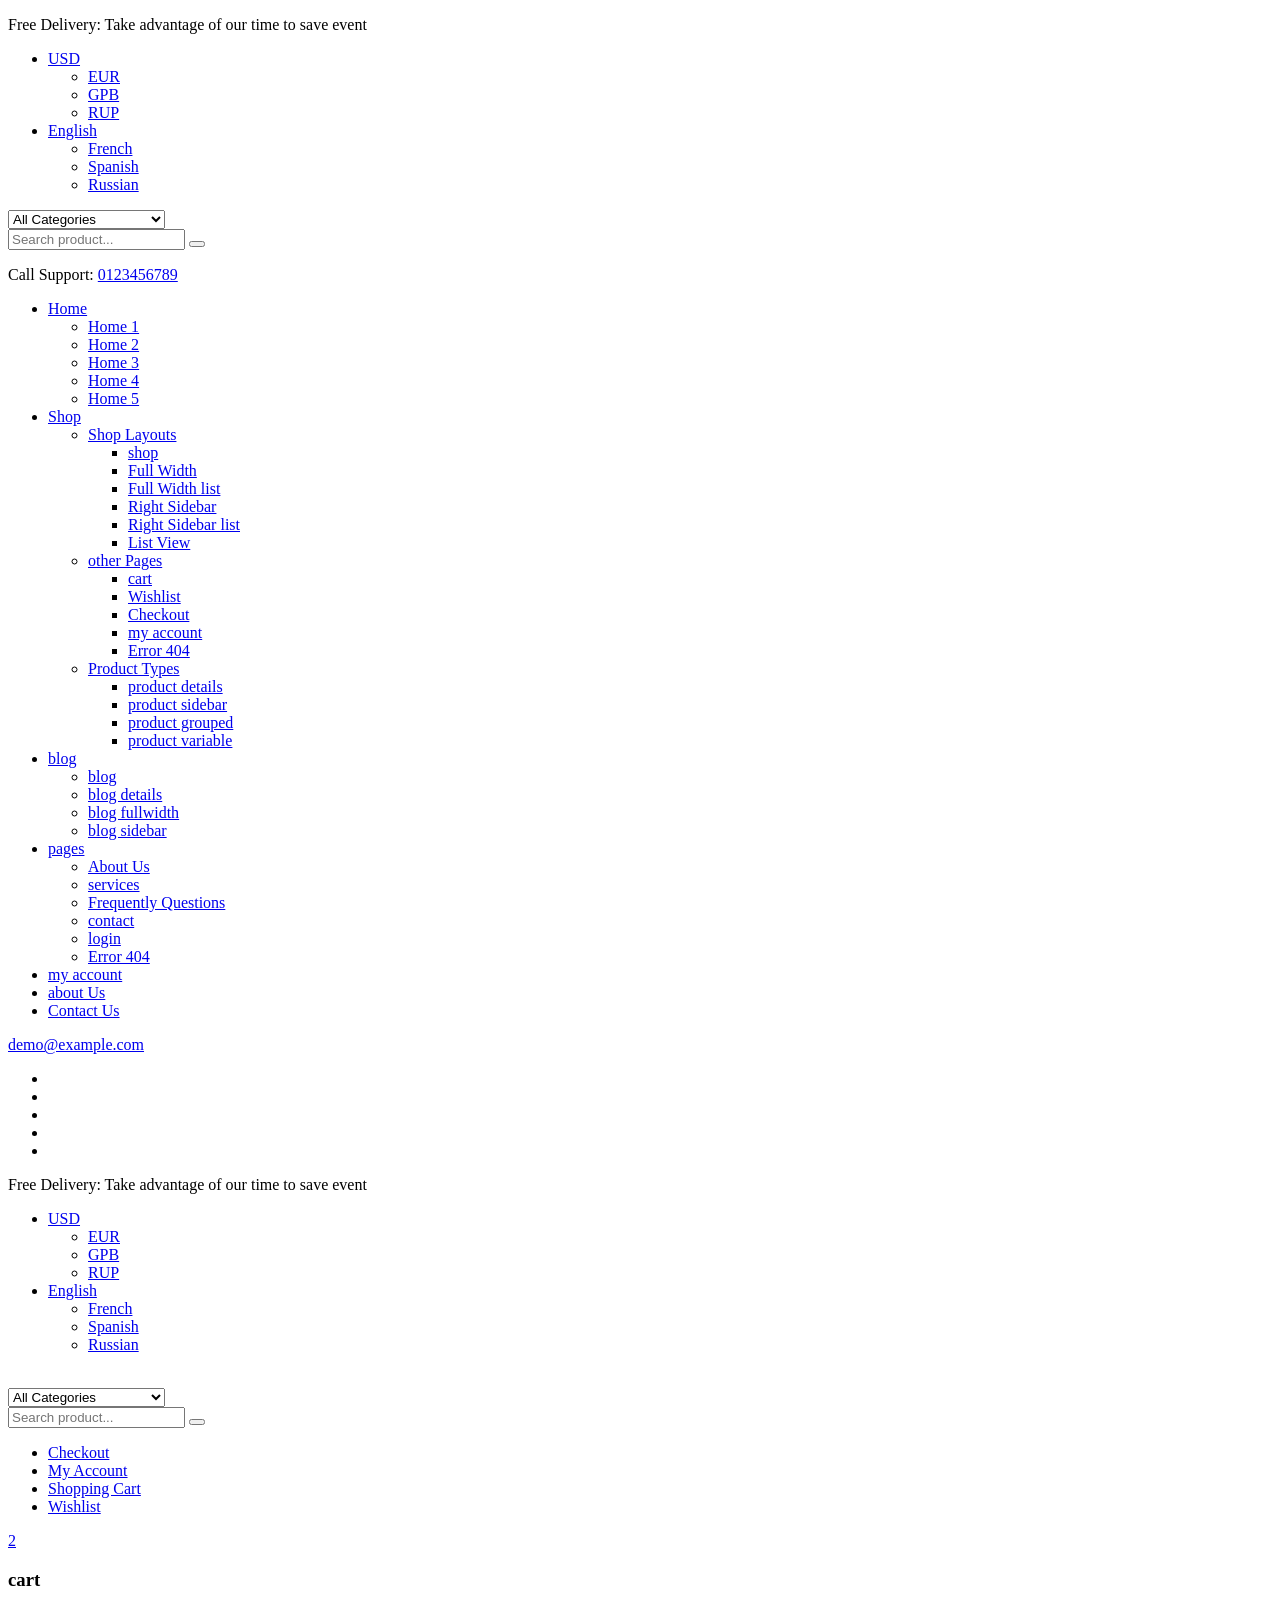
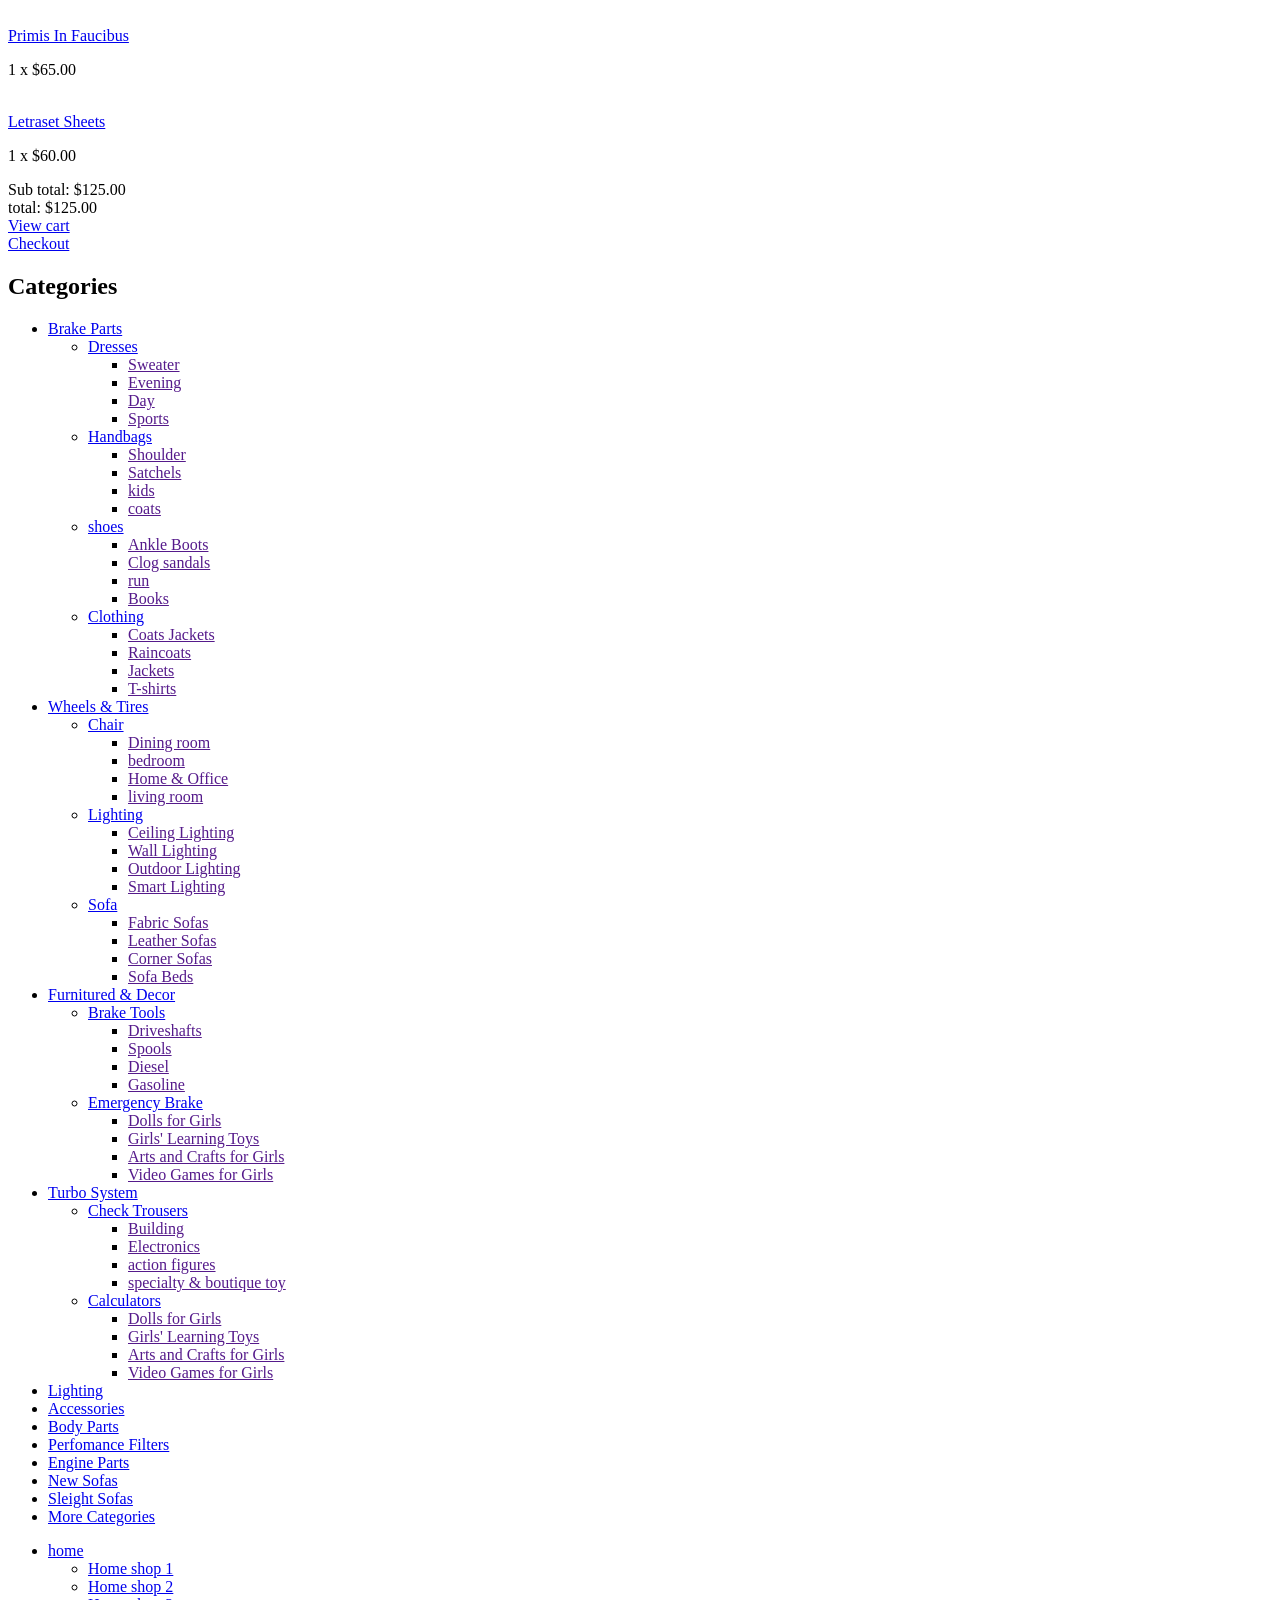
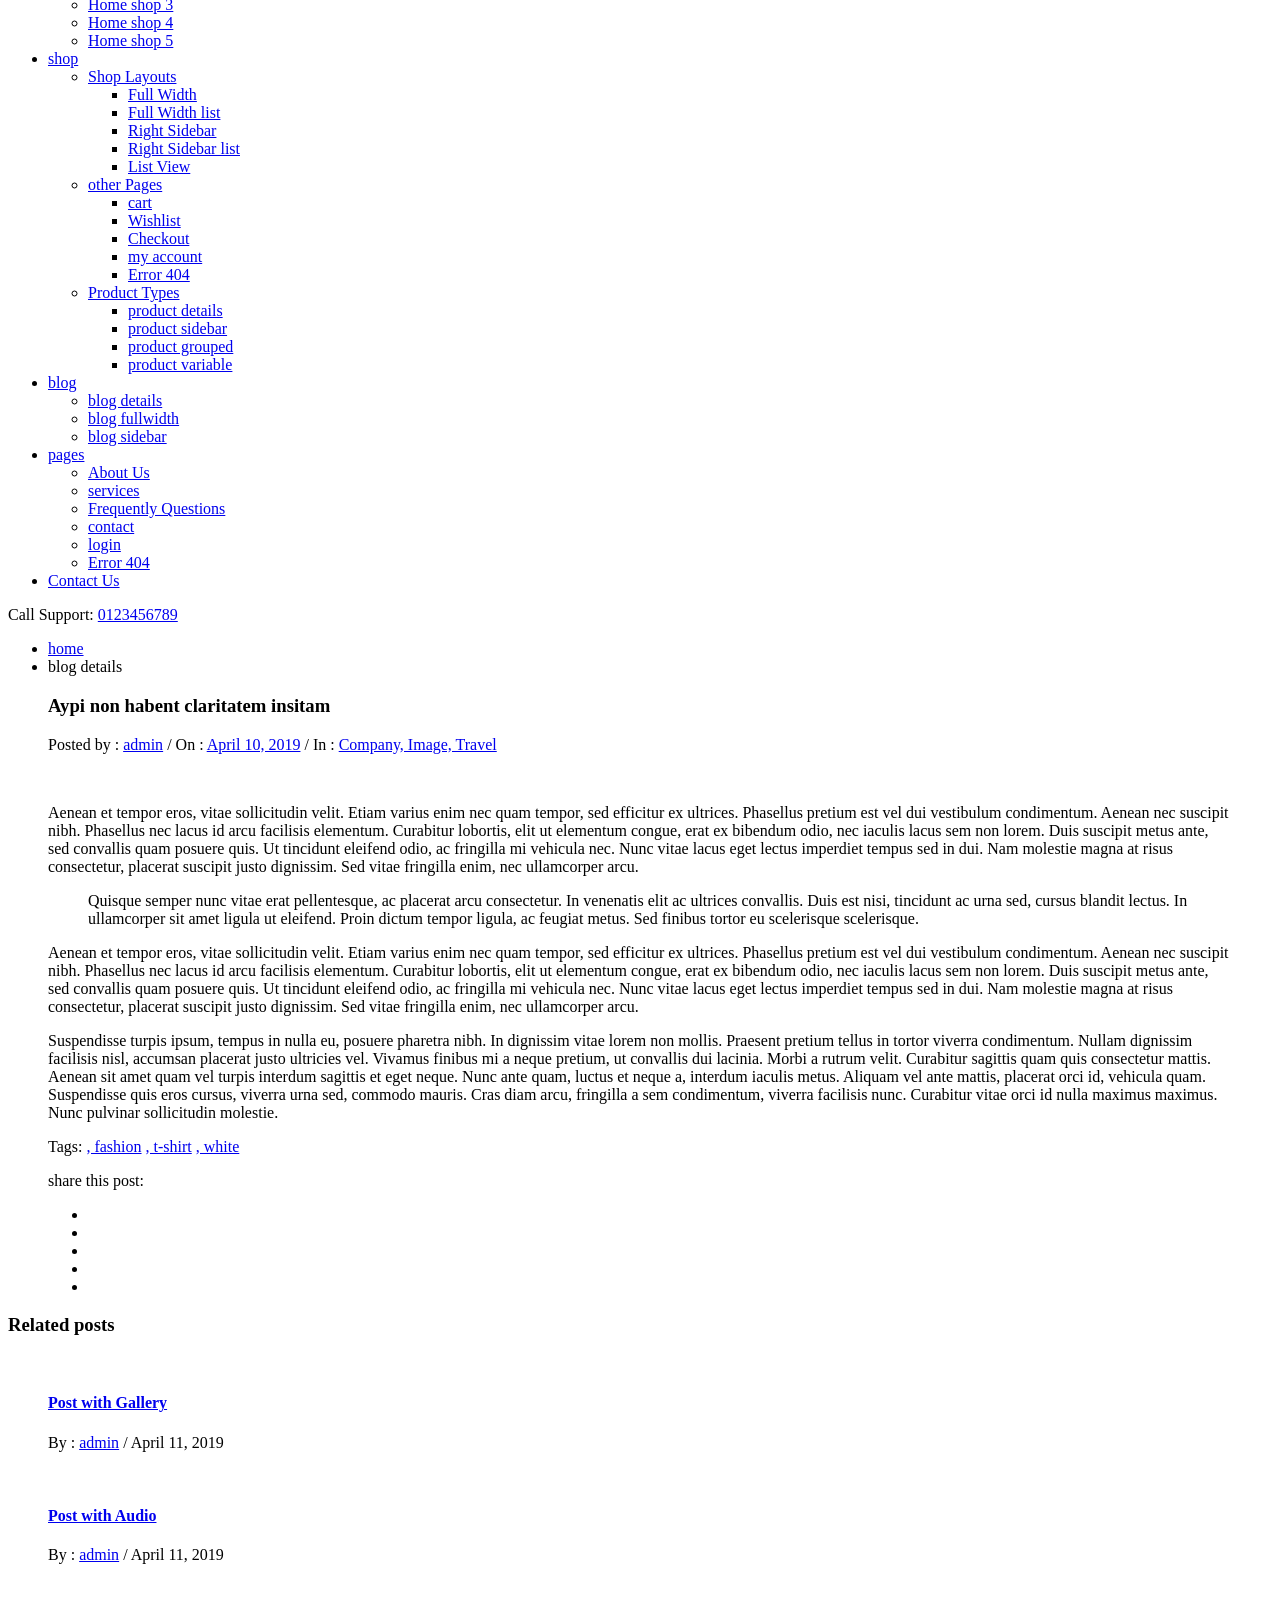
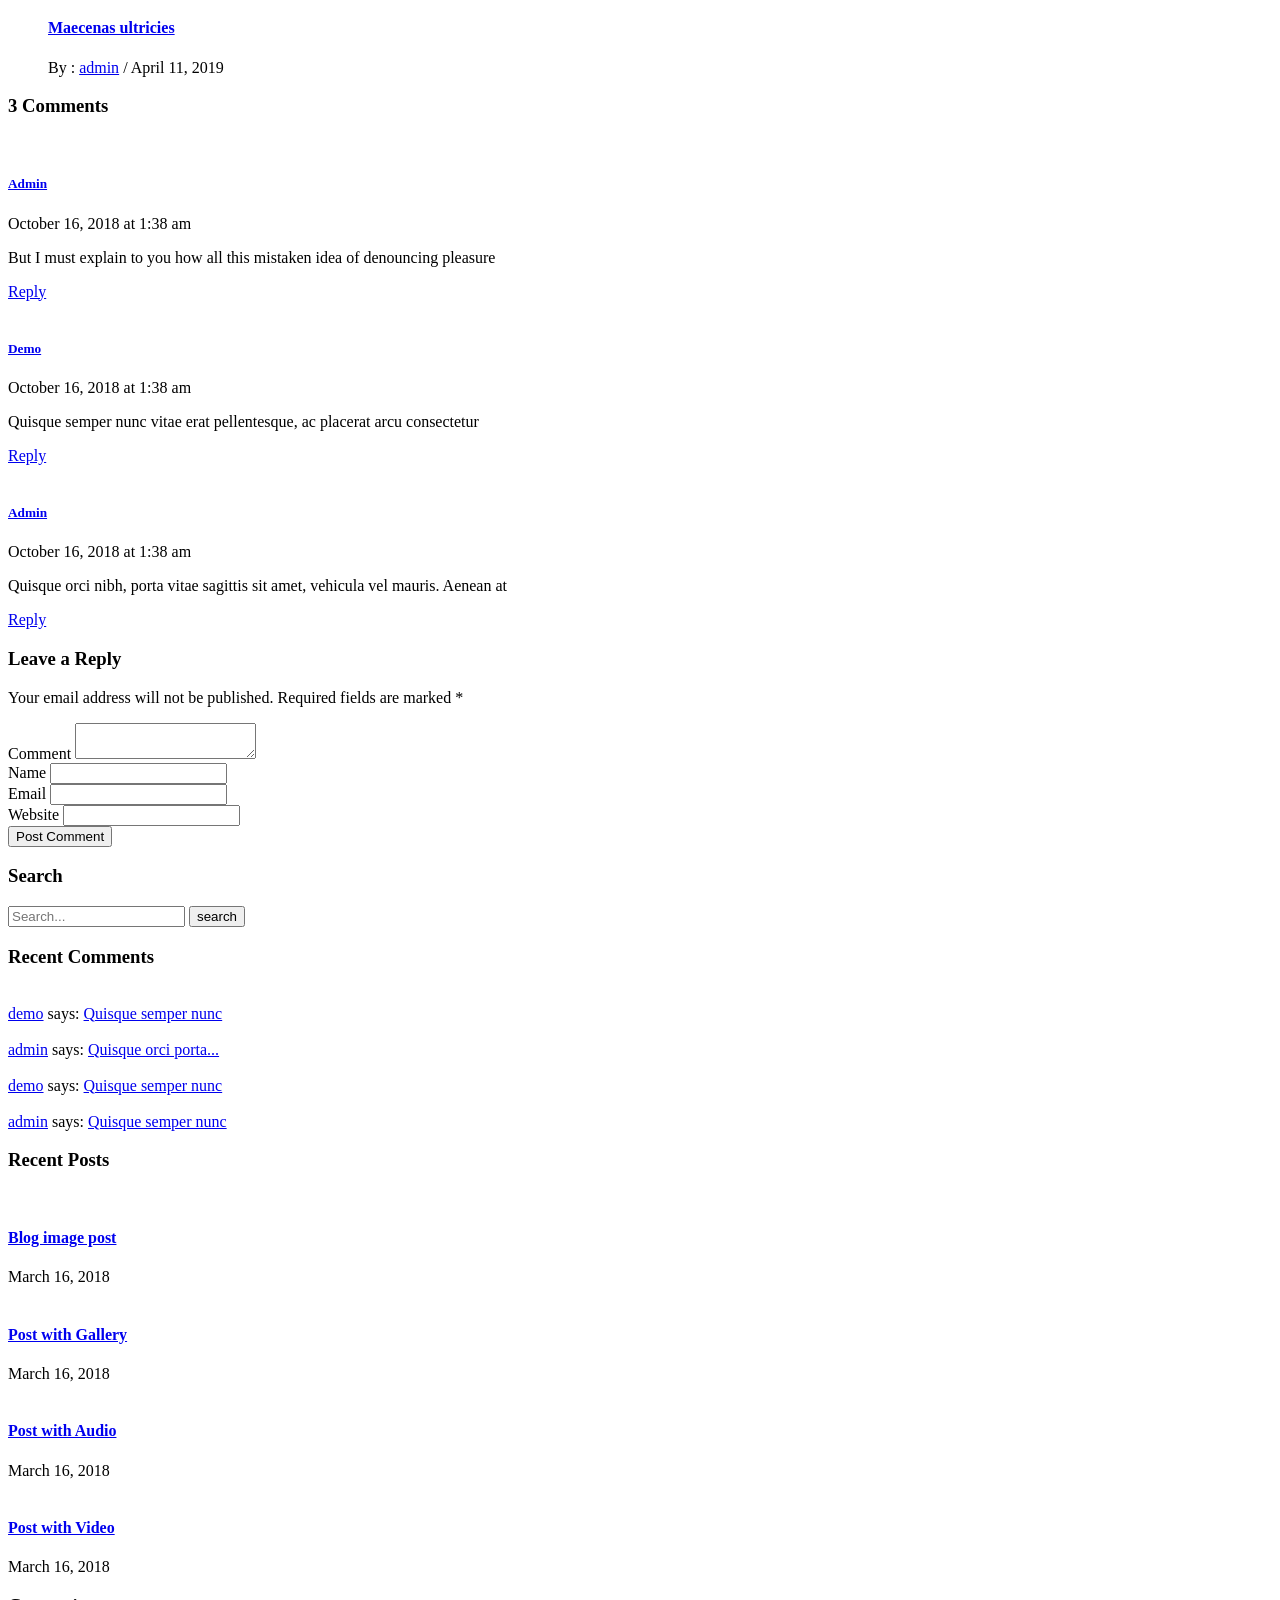
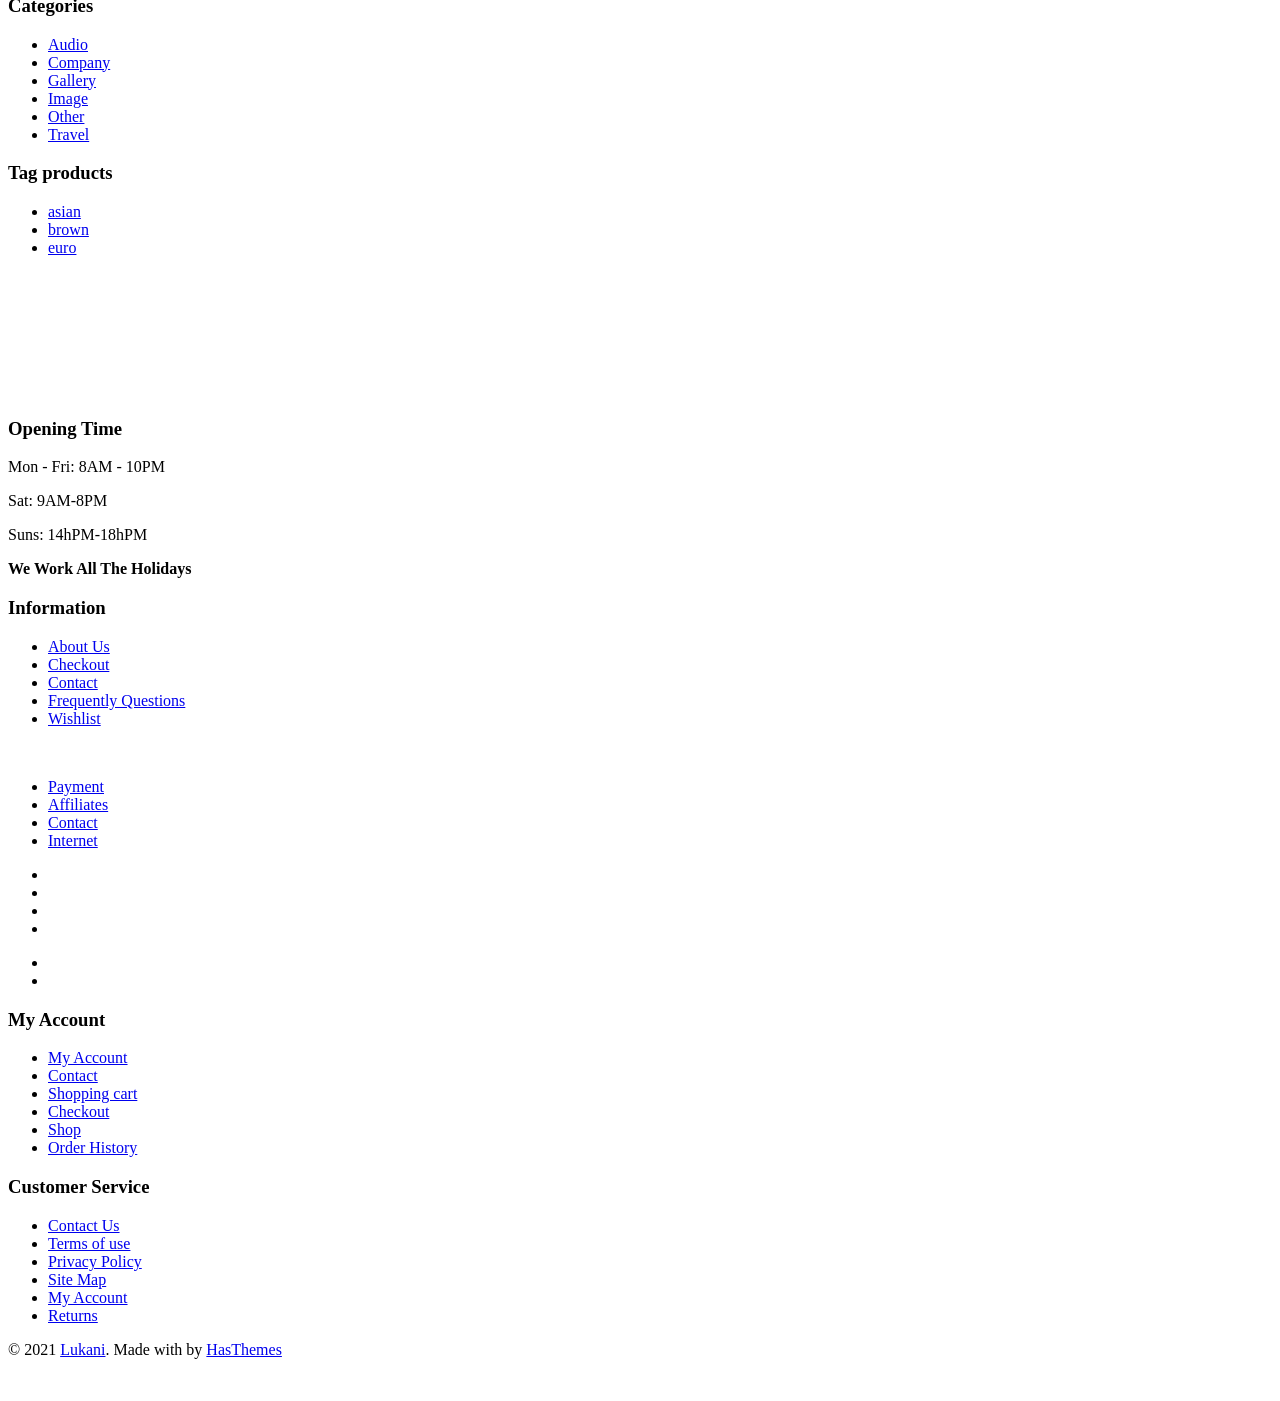
==== commit 24999631: "Add files via upload" ====
--- a/blog-details.html
+++ b/blog-details.html
@@ -1,349 +1,1129 @@
-<!DOCTYPE html>
-<html lang="zxx">
+<!doctype html>
+<html class="no-js" lang="en">
 
 <head>
-    <meta charset="UTF-8">
-    <meta name="description" content="Hazze Template">
-    <meta name="keywords" content="Hazze, unica, creative, html">
-    <meta name="viewport" content="width=device-width, initial-scale=1.0">
-    <meta http-equiv="X-UA-Compatible" content="ie=edge">
-    <title>Hazze | Template</title>
-
-    <!-- Google Font -->
-    <link href="https://fonts.googleapis.com/css?family=Libre+Franklin:400,500,600,700,800,900&display=swap"
-        rel="stylesheet">
-
-    <!-- Css Styles -->
-    <link rel="stylesheet" href="css/bootstrap.min.css" type="text/css">
-    <link rel="stylesheet" href="css/font-awesome.min.css" type="text/css">
-    <link rel="stylesheet" href="css/themify-icons.css" type="text/css">
-    <link rel="stylesheet" href="css/owl.carousel.min.css" type="text/css">
-    <link rel="stylesheet" href="css/magnific-popup.css" type="text/css">
-    <link rel="stylesheet" href="css/slicknav.min.css" type="text/css">
-    <link rel="stylesheet" href="css/style.css" type="text/css">
+    <meta charset="utf-8">
+    <meta http-equiv="x-ua-compatible" content="ie=edge">
+    <title>Lukani - blog details</title>
+    <meta name="description" content="">
+    <meta name="viewport" content="width=device-width, initial-scale=1">
+    <!-- Favicon -->
+    <link rel="shortcut icon" type="image/x-icon" href="assets/img/favicon.ico">
+
+    <!-- CSS 
+    ========================= -->
+    <!--bootstrap min css-->
+    <link rel="stylesheet" href="assets/css/bootstrap.min.css">
+    <!--owl carousel min css-->
+    <link rel="stylesheet" href="assets/css/owl.carousel.min.css">
+    <!--slick min css-->
+    <link rel="stylesheet" href="assets/css/slick.css">
+    <!--magnific popup min css-->
+    <link rel="stylesheet" href="assets/css/magnific-popup.css">
+    <!--font awesome css-->
+    <link rel="stylesheet" href="assets/css/font.awesome.css">
+    <!--animate css-->
+    <link rel="stylesheet" href="assets/css/animate.css">
+    <!--jquery ui min css-->
+    <link rel="stylesheet" href="assets/css/jquery-ui.min.css">
+    <!--slinky menu css-->
+    <link rel="stylesheet" href="assets/css/slinky.menu.css">
+    <!--plugins css-->
+    <link rel="stylesheet" href="assets/css/plugins.css">
+
+    <!-- Main Style CSS -->
+    <link rel="stylesheet" href="assets/css/style.css">
+
+    <!--modernizr min js here-->
+    <script src="assets/js/vendor/modernizr-3.7.1.min.js"></script>
+
 </head>
 
 <body>
-    <!-- Page Preloder -->
-    <div id="preloder">
-        <div class="loader"></div>
+
+    <!--header area start-->
+
+    <!--offcanvas menu area start-->
+    <div class="off_canvars_overlay">
+
     </div>
-
-    <!-- Header Section Begin -->
-    <header class="header-section">
+    <div class="offcanvas_menu">
         <div class="container">
             <div class="row">
-                <div class="col-lg-2 col-md-2">
-                    <div class="logo">
-                        <a href="#">
-                            <img src="img/logo.png" alt="">
-                        </a>
-                    </div>
-                </div>
-                <div class="col-lg-10 col-md-10">
-                    <div class="main-menu mobile-menu">
-                        <ul>
-                            <li><a href="./index.html">Home</a></li>
-                            <li><a href="./about-us.html">About Us</a></li>
-                            <li class="active"><a href="./blog.html">Blog</a></li>
-                            <li><a href="./gallery.html">Gallery</a>
-                                <ul class="dropdown">
-                                    <li><a href="#">Naoh</a></li>
-                                    <li><a href="#">Padis</a></li>
-                                    <li><a href="#">Jacob</a></li>
-                                    <li><a href="#">Gomez</a></li>
-                                </ul>
-                            </li>
-                            <li><a href="./contact.html">Contact</a></li>
-                        </ul>
-                    </div>
-                </div>
-            </div>
-            <div id="mobile-menu-wrap"></div>
-        </div>
-    </header>
-    <!-- Header End -->
-
-    <!-- Blog Details Hero  Section Begin -->
-    <section class="blog-hero-section set-bg spad" data-setbg="img/blog/details/details-hero.jpg">
-        <div class="container">
-            <div class="row justify-content-center">
-                <div class="col-lg-9 text-center">
-                    <div class="bh-text">
-                        <span>Fashion</span>
-                        <h2>Celine Dion, at the Met Gala, Is No One’s Paper Doll</h2>
-                        <ul>
-                            <li>By Colorlib</li>
-                            <li>February 21, 2019</li>
-                            <li>No Comments</li>
-                        </ul>
+                <div class="col-12">
+                    <div class="canvas_open">
+                        <a href="javascript:void(0)"><i class="icon-menu"></i></a>
+                    </div>
+                    <div class="offcanvas_menu_wrapper">
+                        <div class="canvas_close">
+                            <a href="javascript:void(0)"><i class="icon-x"></i></a>
+                        </div>
+                        <div class="welcome-text">
+                            <p>Free Delivery: Take advantage of our time to save event</p>
+                        </div>
+                        <div class="language_currency text-center">
+                            <ul>
+                                <li class="currency"><a href="#"> USD <i class="fa fa-angle-down"></i></a>
+                                    <ul class="dropdown_currency">
+                                        <li><a href="#">EUR</a></li>
+                                        <li><a href="#">GPB</a></li>
+                                        <li><a href="#">RUP</a></li>
+                                    </ul>
+                                </li>
+                                <li class="language"><a href="#"> English <i class="fa fa-angle-down"></i></a>
+                                    <ul class="dropdown_language">
+                                        <li><a href="#">French</a></li>
+                                        <li><a href="#">Spanish</a></li>
+                                        <li><a href="#">Russian</a></li>
+                                    </ul>
+                                </li>
+                            </ul>
+                        </div>
+                        <div class="search_container">
+                            <form action="#">
+                                <div class="hover_category">
+                                    <select class="select_option" name="select" id="categori2">
+                                        <option selected value="1">All Categories</option>
+                                        <option value="2">Accessories</option>
+                                        <option value="3">Accessories & More</option>
+                                        <option value="4">Butters & Eggs</option>
+                                        <option value="5">Camera & Video </option>
+                                        <option value="6">Mornitors</option>
+                                        <option value="7">Tablets</option>
+                                        <option value="8">Laptops</option>
+                                        <option value="9">Handbags</option>
+                                        <option value="10">Headphone & Speaker</option>
+                                        <option value="11">Herbs & botanicals</option>
+                                        <option value="12">Vegetables</option>
+                                        <option value="13">Shop</option>
+                                        <option value="14">Laptops & Desktops</option>
+                                        <option value="15">Watchs</option>
+                                        <option value="16">Electronic</option>
+                                    </select>
+                                </div>
+                                <div class="search_box">
+                                    <input placeholder="Search product..." type="text">
+                                    <button type="submit"><i class="icon-search"></i></button>
+                                </div>
+                            </form>
+                        </div>
+                        <div class="call-support">
+                            <p>Call Support: <a href="tel:0123456789">0123456789</a></p>
+                        </div>
+                        <div id="menu" class="text-left ">
+                            <ul class="offcanvas_main_menu">
+                                <li class="menu-item-has-children active">
+                                    <a href="#">Home</a>
+                                    <ul class="sub-menu">
+                                        <li><a href="index.html">Home 1</a></li>
+                                        <li><a href="index-2.html">Home 2</a></li>
+                                        <li><a href="index-3.html">Home 3</a></li>
+                                        <li><a href="index-4.html">Home 4</a></li>
+                                        <li><a href="index-5.html">Home 5</a></li>
+                                    </ul>
+                                </li>
+                                <li class="menu-item-has-children">
+                                    <a href="#">Shop</a>
+                                    <ul class="sub-menu">
+                                        <li class="menu-item-has-children">
+                                            <a href="#">Shop Layouts</a>
+                                            <ul class="sub-menu">
+                                                <li><a href="shop.html">shop</a></li>
+                                                <li><a href="shop-fullwidth.html">Full Width</a></li>
+                                                <li><a href="shop-fullwidth-list.html">Full Width list</a></li>
+                                                <li><a href="shop-right-sidebar.html">Right Sidebar </a></li>
+                                                <li><a href="shop-right-sidebar-list.html"> Right Sidebar list</a></li>
+                                                <li><a href="shop-list.html">List View</a></li>
+                                            </ul>
+                                        </li>
+                                        <li class="menu-item-has-children">
+                                            <a href="#">other Pages</a>
+                                            <ul class="sub-menu">
+                                                <li><a href="cart.html">cart</a></li>
+                                                <li><a href="wishlist.html">Wishlist</a></li>
+                                                <li><a href="checkout.html">Checkout</a></li>
+                                                <li><a href="my-account.html">my account</a></li>
+                                                <li><a href="404.html">Error 404</a></li>
+                                            </ul>
+                                        </li>
+                                        <li class="menu-item-has-children">
+                                            <a href="#">Product Types</a>
+                                            <ul class="sub-menu">
+                                                <li><a href="product-details.html">product details</a></li>
+                                                <li><a href="product-sidebar.html">product sidebar</a></li>
+                                                <li><a href="product-grouped.html">product grouped</a></li>
+                                                <li><a href="variable-product.html">product variable</a></li>
+                                            </ul>
+                                        </li>
+                                    </ul>
+                                </li>
+                                <li class="menu-item-has-children">
+                                    <a href="#">blog</a>
+                                    <ul class="sub-menu">
+                                        <li><a href="blog.html">blog</a></li>
+                                        <li><a href="blog-details.html">blog details</a></li>
+                                        <li><a href="blog-fullwidth.html">blog fullwidth</a></li>
+                                        <li><a href="blog-sidebar.html">blog sidebar</a></li>
+                                    </ul>
+
+                                </li>
+                                <li class="menu-item-has-children">
+                                    <a href="#">pages </a>
+                                    <ul class="sub-menu">
+                                        <li><a href="about.html">About Us</a></li>
+                                        <li><a href="services.html">services</a></li>
+                                        <li><a href="faq.html">Frequently Questions</a></li>
+                                        <li><a href="contact.html">contact</a></li>
+                                        <li><a href="login.html">login</a></li>
+                                        <li><a href="404.html">Error 404</a></li>
+                                    </ul>
+                                </li>
+                                <li class="menu-item-has-children">
+                                    <a href="my-account.html">my account</a>
+                                </li>
+                                <li class="menu-item-has-children">
+                                    <a href="about.html">about Us</a>
+                                </li>
+                                <li class="menu-item-has-children">
+                                    <a href="contact.html"> Contact Us</a>
+                                </li>
+                            </ul>
+                        </div>
+
+                        <div class="offcanvas_footer">
+                            <span><a href="#"><i class="fa fa-envelope-o"></i> demo@example.com</a></span>
+                            <ul>
+                                <li class="facebook"><a href="#"><i class="fa fa-facebook"></i></a></li>
+                                <li class="twitter"><a href="#"><i class="fa fa-twitter"></i></a></li>
+                                <li class="pinterest"><a href="#"><i class="fa fa-pinterest-p"></i></a></li>
+                                <li class="google-plus"><a href="#"><i class="fa fa-google-plus"></i></a></li>
+                                <li class="linkedin"><a href="#"><i class="fa fa-linkedin"></i></a></li>
+                            </ul>
+                        </div>
                     </div>
                 </div>
             </div>
         </div>
-    </section>
-    <!-- Blog Details Hero Section End -->
-
-    <!-- Blog Details Section Begin -->
-    <section class="blog-details-section spad">
-        <div class="container">
-            <div class="row">
-                <div class="col-lg-10 m-auto">
-                    <div class="bd-text">
-                        <div class="bd-title">
-                            <p>Your clients would like to see optimal results for minimal work. For this reason, it can
-                                be difficult to convince them that a website redesign enhances SEO strategies. However,
-                                if you try to redesign a site without taking SEO into account, you are going to face
-                                bigger problems down the road.</p>
-                            <p>Start off by explaining to clients what will happen if you ignore SEO in your redesign.
-                                Explain to them how a website redesign enhances SEO strategies across the board. A
-                                redesign is essential and should be part of your client’s budget. There are a couple of
-                                risks to point out.</p>
-                        </div>
-                        <div class="bd-pic">
-                            <div class="row">
-                                <div class="col-md-6">
-                                    <img src="img/blog/details/bd-more-1.jpg" alt="">
-                                </div>
-                                <div class="col-md-6">
-                                    <img src="img/blog/details/bd-more-2.jpg" alt="">
-                                </div>
-                            </div>
-                        </div>
-                        <div class="bd-more-text">
-                            <div class="bm-item">
-                                <h4>You May Have to Redo All Your Content</h4>
-                                <p>It is impossible to create effective content without taking SEO into consideration.
-                                    If you create content without thinking about SEO, you may need to go back and redo
-                                    all the new content you made for your website when you start your SEO strategy.
-                                    There are a few reasons for this. First, you’ll be unsure as to what keyword terms
-                                    you want to rank for. If you write content that doesn’t include appropriate
-                                    keywords, it will be difficult to go back and include the terms naturally. Second,
-                                    you may be unclear as to who makes up your target audience. The content you write
-                                    for the wrong audience is useless and will need replacing.</p>
-                            </div>
-                            <div class="bm-item">
-                                <h4>You May Have Technical Mistakes</h4>
-                                <p>Technical mistakes may mean you require a site migration in the near future. This is
-                                    a huge waste of time. Taking the technical side of SEO into account now will allow
-                                    you to decide on</p>
-                            </div>
-                        </div>
-                        <div class="bd-quote">
-                            <img src="img/blog/details/quote.png" alt="">
-                            <p>We need to stop interrupting what people are interested in and be what people are
-                                interested in.”</p>
-                            <div class="quote-author">
-                                <h5>Mitchell Jackson</h5>
-                                <span>CEO-DeerCreative</span>
-                            </div>
-                        </div>
-                        <div class="bd-last-para">
-                            <p>All the above assumes that a client is willing to create a website in the first place.
-                                Some clients may believe that they can forgo a website entirely. However, without a
-                                website, it is impossible for a business to grow. You need to explain why having an
-                                SEO-optimized website is necessary for being found online. Of course, businesses can
-                                find customers using other means, such as through social media, but these methods are
-                                slower. Plus, users will still expect the business to have a website — to obtain more
-                                information about products, services, and the brand as a whole.</p>
-                        </div>
-                        <div class="tag-share">
-                            <div class="tags">
-                                <a href="#">Camera</a>
-                                <a href="#">Photography</a>
-                                <a href="#">Tips</a>
-                            </div>
-                            <div class="social-share">
-                                <span>Share:</span>
-                                <a href="#"><i class="fa fa-facebook"></i></a>
-                                <a href="#"><i class="fa fa-twitter"></i></a>
-                                <a href="#"><i class="fa fa-google-plus"></i></a>
-                                <a href="#"><i class="fa fa-instagram"></i></a>
-                                <a href="#"><i class="fa fa-youtube-play"></i></a>
-                            </div>
-                        </div>
-                        <div class="blog-author">
-                            <img src="img/blog/details/bd-posted.jpg" alt="">
-                            <h5>Shane Lynch</h5>
-                            <p>Aliquip ex ea commodo consequat. Duis aute irure dolor in<br /> reprehenderit in
-                                voluptate velit esse cillum bore et dolore magna aliqua. </p>
-                            <div class="bt-social">
-                                <a href="#"><i class="fa fa-facebook"></i></a>
-                                <a href="#"><i class="fa fa-twitter"></i></a>
-                                <a href="#"><i class="fa fa-google-plus"></i></a>
-                                <a href="#"><i class="fa fa-instagram"></i></a>
-                            </div>
-                        </div>
-                        <div class="leave-comment">
-                            <h2>Leave A Comment</h2>
-                            <form action="#" class="comment-form">
-                                <div class="row">
-                                    <div class="col-lg-6">
-                                        <input type="text" placeholder="Name">
-                                    </div>
-                                    <div class="col-lg-6">
-                                        <input type="text" placeholder="Email">
-                                    </div>
-                                    <div class="col-lg-12">
-                                        <textarea placeholder="Messages"></textarea>
-                                        <button type="submit" class="site-btn">Send Message</button>
-                                    </div>
-                                </div>
-                            </form>
+    </div>
+
+    <!--offcanvas menu area end-->
+    <header>
+        <div class="main_header">
+            <div class="header_top">
+                <div class="container">
+                    <div class="row align-items-center">
+                        <div class="col-lg-7 col-md-7">
+                            <div class="welcome-text">
+                                <p>Free Delivery: Take advantage of our time to save event</p>
+                            </div>
+                        </div>
+                        <div class="col-lg-5 col-md-5">
+                            <div class="language_currency text-right">
+                                <ul>
+                                    <li class="currency"><a href="#"> USD <i class="fa fa-angle-down"></i></a>
+                                        <ul class="dropdown_currency">
+                                            <li><a href="#">EUR</a></li>
+                                            <li><a href="#">GPB</a></li>
+                                            <li><a href="#">RUP</a></li>
+                                        </ul>
+                                    </li>
+                                    <li class="language"><a href="#"> English <i class="fa fa-angle-down"></i></a>
+                                        <ul class="dropdown_language">
+                                            <li><a href="#">French</a></li>
+                                            <li><a href="#">Spanish</a></li>
+                                            <li><a href="#">Russian</a></li>
+                                        </ul>
+                                    </li>
+                                </ul>
+                            </div>
+                        </div>
+                    </div>
+                </div>
+            </div>
+            <div class="header_middle">
+                <div class="container">
+                    <div class="row align-items-center">
+                        <div class="col-lg-3 col-md-3 col-4">
+                            <div class="logo">
+                                <a href="index.html"><img src="assets/img/logo/logo.png" alt=""></a>
+                            </div>
+                        </div>
+                        <div class="col-lg-9 col-md-6 col-6">
+                            <div class="header_right_info">
+                                <div class="search_container">
+                                    <form action="#">
+                                        <div class="hover_category">
+                                            <select class="select_option" name="select" id="categori1">
+                                                <option selected value="1">All Categories</option>
+                                                <option value="2">Accessories</option>
+                                                <option value="3">Accessories & More</option>
+                                                <option value="4">Butters & Eggs</option>
+                                                <option value="5">Camera & Video </option>
+                                                <option value="6">Mornitors</option>
+                                                <option value="7">Tablets</option>
+                                                <option value="8">Laptops</option>
+                                                <option value="9">Handbags</option>
+                                                <option value="10">Headphone & Speaker</option>
+                                                <option value="11">Herbs & botanicals</option>
+                                                <option value="12">Vegetables</option>
+                                                <option value="13">Shop</option>
+                                                <option value="14">Laptops & Desktops</option>
+                                                <option value="15">Watchs</option>
+                                                <option value="16">Electronic</option>
+                                            </select>
+                                        </div>
+                                        <div class="search_box">
+                                            <input placeholder="Search product..." type="text">
+                                            <button type="submit"><i class="icon-search"></i></button>
+                                        </div>
+                                    </form>
+                                </div>
+                                <div class="header_account_area">
+                                    <div class="header_account-list top_links">
+                                        <a href="#"><i class="icon-users"></i></a>
+                                        <ul class="dropdown_links">
+                                            <li><a href="checkout.html">Checkout </a></li>
+                                            <li><a href="my-account.html">My Account </a></li>
+                                            <li><a href="cart.html">Shopping Cart</a></li>
+                                            <li><a href="wishlist.html">Wishlist</a></li>
+                                        </ul>
+                                    </div>
+                                    <div class="header_account-list header_wishlist">
+                                        <a href="wishlist.html"><i class="icon-heart"></i></a>
+                                    </div>
+                                    <div class="header_account-list  mini_cart_wrapper">
+                                        <a href="javascript:void(0)"><i class="icon-shopping-bag"></i><span
+                                                class="item_count">2</span></a>
+                                        <!--mini cart-->
+                                        <div class="mini_cart">
+                                            <div class="cart_gallery">
+                                                <div class="cart_close">
+                                                    <div class="cart_text">
+                                                        <h3>cart</h3>
+                                                    </div>
+                                                    <div class="mini_cart_close">
+                                                        <a href="javascript:void(0)"><i class="icon-x"></i></a>
+                                                    </div>
+                                                </div>
+                                                <div class="cart_item">
+                                                    <div class="cart_img">
+                                                        <a href="#"><img src="assets/img/s-product/product.jpg"
+                                                                alt=""></a>
+                                                    </div>
+                                                    <div class="cart_info">
+                                                        <a href="#">Primis In Faucibus</a>
+                                                        <p>1 x <span> $65.00 </span></p>
+                                                    </div>
+                                                    <div class="cart_remove">
+                                                        <a href="#"><i class="icon-x"></i></a>
+                                                    </div>
+                                                </div>
+                                                <div class="cart_item">
+                                                    <div class="cart_img">
+                                                        <a href="#"><img src="assets/img/s-product/product2.jpg"
+                                                                alt=""></a>
+                                                    </div>
+                                                    <div class="cart_info">
+                                                        <a href="#">Letraset Sheets</a>
+                                                        <p>1 x <span> $60.00 </span></p>
+                                                    </div>
+                                                    <div class="cart_remove">
+                                                        <a href="#"><i class="icon-x"></i></a>
+                                                    </div>
+                                                </div>
+                                            </div>
+                                            <div class="mini_cart_table">
+                                                <div class="cart_table_border">
+                                                    <div class="cart_total">
+                                                        <span>Sub total:</span>
+                                                        <span class="price">$125.00</span>
+                                                    </div>
+                                                    <div class="cart_total mt-10">
+                                                        <span>total:</span>
+                                                        <span class="price">$125.00</span>
+                                                    </div>
+                                                </div>
+                                            </div>
+                                            <div class="mini_cart_footer">
+                                                <div class="cart_button">
+                                                    <a href="cart.html"><i class="fa fa-shopping-cart"></i> View
+                                                        cart</a>
+                                                </div>
+                                                <div class="cart_button">
+                                                    <a class="active" href="checkout.html"><i class="fa fa-sign-in"></i>
+                                                        Checkout</a>
+                                                </div>
+
+                                            </div>
+                                        </div>
+                                        <!--mini cart end-->
+                                    </div>
+                                </div>
+                            </div>
+                        </div>
+                    </div>
+                </div>
+            </div>
+            <div class="header_bottom sticky-header">
+                <div class="container">
+                    <div class="row align-items-center">
+                        <div class="col-lg-3">
+                            <div class="categories_menu">
+                                <div class="categories_title">
+                                    <h2 class="categori_toggle">Categories</h2>
+                                </div>
+                                <div class="categories_menu_toggle">
+                                    <ul>
+                                        <li class="menu_item_children"><a href="#">Brake Parts <i
+                                                    class="fa fa-angle-right"></i></a>
+                                            <ul class="categories_mega_menu">
+                                                <li class="menu_item_children"><a href="#">Dresses</a>
+                                                    <ul class="categorie_sub_menu">
+                                                        <li><a href="">Sweater</a></li>
+                                                        <li><a href="">Evening</a></li>
+                                                        <li><a href="">Day</a></li>
+                                                        <li><a href="">Sports</a></li>
+                                                    </ul>
+                                                </li>
+                                                <li class="menu_item_children"><a href="#">Handbags</a>
+                                                    <ul class="categorie_sub_menu">
+                                                        <li><a href="">Shoulder</a></li>
+                                                        <li><a href="">Satchels</a></li>
+                                                        <li><a href="">kids</a></li>
+                                                        <li><a href="">coats</a></li>
+                                                    </ul>
+                                                </li>
+                                                <li class="menu_item_children"><a href="#">shoes</a>
+                                                    <ul class="categorie_sub_menu">
+                                                        <li><a href="">Ankle Boots</a></li>
+                                                        <li><a href="">Clog sandals </a></li>
+                                                        <li><a href="">run</a></li>
+                                                        <li><a href="">Books</a></li>
+                                                    </ul>
+                                                </li>
+                                                <li class="menu_item_children"><a href="#">Clothing</a>
+                                                    <ul class="categorie_sub_menu">
+                                                        <li><a href="">Coats Jackets </a></li>
+                                                        <li><a href="">Raincoats</a></li>
+                                                        <li><a href="">Jackets</a></li>
+                                                        <li><a href="">T-shirts</a></li>
+                                                    </ul>
+                                                </li>
+                                            </ul>
+                                        </li>
+                                        <li class="menu_item_children"><a href="#"> Wheels & Tires <i
+                                                    class="fa fa-angle-right"></i></a>
+                                            <ul class="categories_mega_menu column_3">
+                                                <li class="menu_item_children"><a href="#">Chair</a>
+                                                    <ul class="categorie_sub_menu">
+                                                        <li><a href="">Dining room</a></li>
+                                                        <li><a href="">bedroom</a></li>
+                                                        <li><a href=""> Home & Office</a></li>
+                                                        <li><a href="">living room</a></li>
+                                                    </ul>
+                                                </li>
+                                                <li class="menu_item_children"><a href="#">Lighting</a>
+                                                    <ul class="categorie_sub_menu">
+                                                        <li><a href="">Ceiling Lighting</a></li>
+                                                        <li><a href="">Wall Lighting</a></li>
+                                                        <li><a href="">Outdoor Lighting</a></li>
+                                                        <li><a href="">Smart Lighting</a></li>
+                                                    </ul>
+                                                </li>
+                                                <li class="menu_item_children"><a href="#">Sofa</a>
+                                                    <ul class="categorie_sub_menu">
+                                                        <li><a href="">Fabric Sofas</a></li>
+                                                        <li><a href="">Leather Sofas</a></li>
+                                                        <li><a href="">Corner Sofas</a></li>
+                                                        <li><a href="">Sofa Beds</a></li>
+                                                    </ul>
+                                                </li>
+                                            </ul>
+                                        </li>
+                                        <li class="menu_item_children"><a href="#"> Furnitured & Decor <i
+                                                    class="fa fa-angle-right"></i></a>
+                                            <ul class="categories_mega_menu column_2">
+                                                <li class="menu_item_children"><a href="#">Brake Tools</a>
+                                                    <ul class="categorie_sub_menu">
+                                                        <li><a href="">Driveshafts</a></li>
+                                                        <li><a href="">Spools</a></li>
+                                                        <li><a href="">Diesel </a></li>
+                                                        <li><a href="">Gasoline</a></li>
+                                                    </ul>
+                                                </li>
+                                                <li class="menu_item_children"><a href="#">Emergency Brake</a>
+                                                    <ul class="categorie_sub_menu">
+                                                        <li><a href="">Dolls for Girls</a></li>
+                                                        <li><a href="">Girls' Learning Toys</a></li>
+                                                        <li><a href="">Arts and Crafts for Girls</a></li>
+                                                        <li><a href="">Video Games for Girls</a></li>
+                                                    </ul>
+                                                </li>
+                                            </ul>
+                                        </li>
+                                        <li class="menu_item_children"><a href="#"> Turbo System <i
+                                                    class="fa fa-angle-right"></i></a>
+                                            <ul class="categories_mega_menu column_2">
+                                                <li class="menu_item_children"><a href="#">Check Trousers</a>
+                                                    <ul class="categorie_sub_menu">
+                                                        <li><a href="">Building</a></li>
+                                                        <li><a href="">Electronics</a></li>
+                                                        <li><a href="">action figures </a></li>
+                                                        <li><a href="">specialty & boutique toy</a></li>
+                                                    </ul>
+                                                </li>
+                                                <li class="menu_item_children"><a href="#">Calculators</a>
+                                                    <ul class="categorie_sub_menu">
+                                                        <li><a href="">Dolls for Girls</a></li>
+                                                        <li><a href="">Girls' Learning Toys</a></li>
+                                                        <li><a href="">Arts and Crafts for Girls</a></li>
+                                                        <li><a href="">Video Games for Girls</a></li>
+                                                    </ul>
+                                                </li>
+                                            </ul>
+                                        </li>
+                                        <li><a href="#"> Lighting</a></li>
+                                        <li><a href="#"> Accessories</a></li>
+                                        <li><a href="#">Body Parts</a></li>
+                                        <li><a href="#">Perfomance Filters</a></li>
+                                        <li><a href="#"> Engine Parts</a></li>
+                                        <li class="hidden"><a href="shop-left-sidebar.html">New Sofas</a></li>
+                                        <li class="hidden"><a href="shop-left-sidebar.html">Sleight Sofas</a></li>
+                                        <li><a href="#" id="more-btn"><i class="fa fa-plus" aria-hidden="true"></i> More
+                                                Categories</a></li>
+                                    </ul>
+                                </div>
+                            </div>
+                        </div>
+                        <div class="col-lg-6">
+                            <!--main menu start-->
+                            <div class="main_menu menu_position">
+                                <nav>
+                                    <ul>
+                                        <li><a href="index.html">home<i class="fa fa-angle-down"></i></a>
+                                            <ul class="sub_menu">
+                                                <li><a href="index.html">Home shop 1</a></li>
+                                                <li><a href="index-2.html">Home shop 2</a></li>
+                                                <li><a href="index-3.html">Home shop 3</a></li>
+                                                <li><a href="index-4.html">Home shop 4</a></li>
+                                                <li><a href="index-5.html">Home shop 5</a></li>
+                                            </ul>
+                                        </li>
+                                        <li class="mega_items"><a href="shop.html">shop<i
+                                                    class="fa fa-angle-down"></i></a>
+                                            <div class="mega_menu">
+                                                <ul class="mega_menu_inner">
+                                                    <li><a href="#">Shop Layouts</a>
+                                                        <ul>
+                                                            <li><a href="shop-fullwidth.html">Full Width</a></li>
+                                                            <li><a href="shop-fullwidth-list.html">Full Width list</a>
+                                                            </li>
+                                                            <li><a href="shop-right-sidebar.html">Right Sidebar </a>
+                                                            </li>
+                                                            <li><a href="shop-right-sidebar-list.html"> Right Sidebar
+                                                                    list</a></li>
+                                                            <li><a href="shop-list.html">List View</a></li>
+                                                        </ul>
+                                                    </li>
+                                                    <li><a href="#">other Pages</a>
+                                                        <ul>
+                                                            <li><a href="cart.html">cart</a></li>
+                                                            <li><a href="wishlist.html">Wishlist</a></li>
+                                                            <li><a href="checkout.html">Checkout</a></li>
+                                                            <li><a href="my-account.html">my account</a></li>
+                                                            <li><a href="404.html">Error 404</a></li>
+                                                        </ul>
+                                                    </li>
+                                                    <li><a href="#">Product Types</a>
+                                                        <ul>
+                                                            <li><a href="product-details.html">product details</a></li>
+                                                            <li><a href="product-sidebar.html">product sidebar</a></li>
+                                                            <li><a href="product-grouped.html">product grouped</a></li>
+                                                            <li><a href="variable-product.html">product variable</a>
+                                                            </li>
+
+                                                        </ul>
+                                                    </li>
+                                                </ul>
+                                            </div>
+                                        </li>
+                                        <li><a class="active" href="blog.html">blog<i class="fa fa-angle-down"></i></a>
+                                            <ul class="sub_menu pages">
+                                                <li><a href="blog-details.html">blog details</a></li>
+                                                <li><a href="blog-fullwidth.html">blog fullwidth</a></li>
+                                                <li><a href="blog-sidebar.html">blog sidebar</a></li>
+                                            </ul>
+                                        </li>
+                                        <li><a href="#">pages <i class="fa fa-angle-down"></i></a>
+                                            <ul class="sub_menu pages">
+                                                <li><a href="about.html">About Us</a></li>
+                                                <li><a href="services.html">services</a></li>
+                                                <li><a href="faq.html">Frequently Questions</a></li>
+                                                <li><a href="contact.html">contact</a></li>
+                                                <li><a href="login.html">login</a></li>
+                                                <li><a href="404.html">Error 404</a></li>
+                                            </ul>
+                                        </li>
+                                        <li><a href="contact.html"> Contact Us</a></li>
+                                    </ul>
+                                </nav>
+                            </div>
+                            <!--main menu end-->
+                        </div>
+                        <div class="col-lg-3">
+                            <div class="call-support">
+                                <p>Call Support: <a href="tel:0123456789">0123456789</a></p>
+                            </div>
                         </div>
                     </div>
                 </div>
             </div>
         </div>
-    </section>
-    <!-- Blog Details Section End -->
-
-    <!-- Recommend Section Begin -->
-    <section class="recommend-section spad">
+    </header>
+    <!--header area end-->
+
+    <!--breadcrumbs area start-->
+    <div class="breadcrumbs_area">
         <div class="container">
             <div class="row">
-                <div class="col-lg-12">
-                    <div class="section-title">
-                        <h2>Recommended</h2>
-                    </div>
-                </div>
-            </div>
-            <div class="row">
-                <div class="col-md-6">
-                    <div class="blog-item">
-                        <div class="row">
-                            <div class="col-lg-6">
-                                <div class="bi-pic set-bg" data-setbg="img/blog/blog-1.jpg"></div>
-                            </div>
-                            <div class="col-lg-6">
-                                <div class="bi-text">
-                                    <ul>
-                                        <li><i class="fa fa-calendar-o"></i> August 9, 2019</li>
-                                        <li><i class="fa fa-commenting-o"></i> 0</li>
-                                    </ul>
-                                    <h4><a href="#">Every Single Way You Can Wear Pastel Makeup This Spring</a></h4>
-                                    <p>Never ever think of giving up. Winners never quit and</p>
-                                    <div class="bt-author">
-                                        <div class="ba-pic">
-                                            <img src="img/blog/author-1.jpg" alt="">
-                                        </div>
-                                        <div class="ba-text">
-                                            <h5>Jeff Rodriguez</h5>
-                                            <span>Designer</span>
-                                        </div>
-                                    </div>
-                                </div>
-                            </div>
-                        </div>
-                    </div>
-                </div>
-                <div class="col-md-6">
-                    <div class="blog-item">
-                        <div class="row">
-                            <div class="col-lg-6">
-                                <div class="bi-pic set-bg" data-setbg="img/blog/blog-2.jpg"></div>
-                            </div>
-                            <div class="col-lg-6">
-                                <div class="bi-text">
-                                    <ul>
-                                        <li><i class="fa fa-calendar-o"></i> August 9, 2019</li>
-                                        <li><i class="fa fa-commenting-o"></i> 0</li>
-                                    </ul>
-                                    <h4><a href="#">Everything Coming to Netflix Canada in May 2019</a></h4>
-                                    <p>Never ever think of giving up. Winners never quit and</p>
-                                    <div class="bt-author">
-                                        <div class="ba-pic">
-                                            <img src="img/blog/author-1.jpg" alt="">
-                                        </div>
-                                        <div class="ba-text">
-                                            <h5>Aaron Russell</h5>
-                                            <span>Content</span>
-                                        </div>
-                                    </div>
-                                </div>
-                            </div>
-                        </div>
+                <div class="col-12">
+                    <div class="breadcrumb_content">
+                        <ul>
+                            <li><a href="index.html">home</a></li>
+                            <li>blog details</li>
+                        </ul>
                     </div>
                 </div>
             </div>
         </div>
-    </section>
-    <!-- Recommend Section End -->
-
-    <!-- Footer Section Begin -->
-    <section class="footer-section">
+    </div>
+    <!--breadcrumbs area end-->
+
+    <!--blog body area start-->
+    <div class="blog_details">
         <div class="container">
             <div class="row">
-                <div class="col-lg-3 col-md-6">
-                    <div class="footer-option">
-                        <div class="fo-logo">
-                            <a href="#">
-                                <img src="img/logo.png" alt="">
-                            </a>
-                        </div>
-                        <ul>
-                            <li>Address: 60-49 Road 11378 New York</li>
-                            <li>Phone: +65 11.188.888</li>
-                            <li>Email: hello.colorlib@gmail.com</li>
-                        </ul>
-                        <div class="fo-social">
-                            <a href="#"><i class="fa fa-facebook"></i></a>
-                            <a href="#"><i class="fa fa-instagram"></i></a>
-                            <a href="#"><i class="fa fa-twitter"></i></a>
-                            <a href="#"><i class="fa fa-pinterest"></i></a>
-                        </div>
-                    </div>
+                <div class="col-lg-9 col-md-12">
+                    <!--blog grid area start-->
+                    <div class="blog_wrapper blog_wrapper_details">
+                        <article class="single_blog">
+                            <figure>
+                                <div class="post_header">
+                                    <h3 class="post_title">Aypi non habent claritatem insitam</h3>
+                                    <div class="blog_meta">
+                                        <p>Posted by : <a href="#">admin</a> / On : <a href="#">April 10, 2019</a> / In
+                                            : <a href="#">Company, Image, Travel</a></p>
+                                    </div>
+                                </div>
+                                <div class="blog_thumb">
+                                    <a href="#"><img src="assets/img/blog/blog-big1.jpg" alt=""></a>
+                                </div>
+                                <figcaption class="blog_content">
+                                    <div class="post_content">
+                                        <p>Aenean et tempor eros, vitae sollicitudin velit. Etiam varius enim nec quam
+                                            tempor, sed efficitur ex ultrices. Phasellus pretium est vel dui vestibulum
+                                            condimentum. Aenean nec suscipit nibh. Phasellus nec lacus id arcu facilisis
+                                            elementum. Curabitur lobortis, elit ut elementum congue, erat ex bibendum
+                                            odio, nec iaculis lacus sem non lorem. Duis suscipit metus ante, sed
+                                            convallis quam posuere quis. Ut tincidunt eleifend odio, ac fringilla mi
+                                            vehicula nec. Nunc vitae lacus eget lectus imperdiet tempus sed in dui. Nam
+                                            molestie magna at risus consectetur, placerat suscipit justo dignissim. Sed
+                                            vitae fringilla enim, nec ullamcorper arcu.</p>
+                                        <blockquote>
+                                            <p>Quisque semper nunc vitae erat pellentesque, ac placerat arcu
+                                                consectetur. In venenatis elit ac ultrices convallis. Duis est nisi,
+                                                tincidunt ac urna sed, cursus blandit lectus. In ullamcorper sit amet
+                                                ligula ut eleifend. Proin dictum tempor ligula, ac feugiat metus. Sed
+                                                finibus tortor eu scelerisque scelerisque.</p>
+                                        </blockquote>
+                                        <p>Aenean et tempor eros, vitae sollicitudin velit. Etiam varius enim nec quam
+                                            tempor, sed efficitur ex ultrices. Phasellus pretium est vel dui vestibulum
+                                            condimentum. Aenean nec suscipit nibh. Phasellus nec lacus id arcu facilisis
+                                            elementum. Curabitur lobortis, elit ut elementum congue, erat ex bibendum
+                                            odio, nec iaculis lacus sem non lorem. Duis suscipit metus ante, sed
+                                            convallis quam posuere quis. Ut tincidunt eleifend odio, ac fringilla mi
+                                            vehicula nec. Nunc vitae lacus eget lectus imperdiet tempus sed in dui. Nam
+                                            molestie magna at risus consectetur, placerat suscipit justo dignissim. Sed
+                                            vitae fringilla enim, nec ullamcorper arcu.</p>
+                                        <p>Suspendisse turpis ipsum, tempus in nulla eu, posuere pharetra nibh. In
+                                            dignissim vitae lorem non mollis. Praesent pretium tellus in tortor viverra
+                                            condimentum. Nullam dignissim facilisis nisl, accumsan placerat justo
+                                            ultricies vel. Vivamus finibus mi a neque pretium, ut convallis dui lacinia.
+                                            Morbi a rutrum velit. Curabitur sagittis quam quis consectetur mattis.
+                                            Aenean sit amet quam vel turpis interdum sagittis et eget neque. Nunc ante
+                                            quam, luctus et neque a, interdum iaculis metus. Aliquam vel ante mattis,
+                                            placerat orci id, vehicula quam. Suspendisse quis eros cursus, viverra urna
+                                            sed, commodo mauris. Cras diam arcu, fringilla a sem condimentum, viverra
+                                            facilisis nunc. Curabitur vitae orci id nulla maximus maximus. Nunc pulvinar
+                                            sollicitudin molestie.</p>
+                                    </div>
+                                    <div class="entry_content">
+                                        <div class="post_meta">
+                                            <span>Tags: </span>
+                                            <span><a href="#">, fashion</a></span>
+                                            <span><a href="#">, t-shirt</a></span>
+                                            <span><a href="#">, white</a></span>
+                                        </div>
+
+                                        <div class="social_sharing">
+                                            <p>share this post:</p>
+                                            <ul>
+                                                <li><a href="#" title="facebook"><i class="fa fa-facebook"></i></a></li>
+                                                <li><a href="#" title="twitter"><i class="fa fa-twitter"></i></a></li>
+                                                <li><a href="#" title="pinterest"><i class="fa fa-pinterest"></i></a>
+                                                </li>
+                                                <li><a href="#" title="google+"><i class="fa fa-google-plus"></i></a>
+                                                </li>
+                                                <li><a href="#" title="linkedin"><i class="fa fa-linkedin"></i></a></li>
+                                            </ul>
+                                        </div>
+                                    </div>
+                                </figcaption>
+                            </figure>
+                        </article>
+                        <div class="related_posts">
+                            <h3>Related posts</h3>
+                            <div class="row">
+                                <div class="col-lg-4 col-md-6">
+                                    <article class="single_related">
+                                        <figure>
+                                            <div class="related_thumb">
+                                                <a href="blog-details.html"><img src="assets/img/blog/blog1.jpg"
+                                                        alt=""></a>
+                                            </div>
+                                            <figcaption class="related_content">
+                                                <h4><a href="#">Post with Gallery</a></h4>
+                                                <div class="blog_meta">
+                                                    <span class="author">By : <a href="#">admin</a> / </span>
+                                                    <span class="meta_date"> April 11, 2019 </span>
+                                                </div>
+                                            </figcaption>
+                                        </figure>
+                                    </article>
+                                </div>
+                                <div class="col-lg-4 col-md-6">
+                                    <article class="single_related">
+                                        <figure>
+                                            <div class="related_thumb">
+                                                <a href="blog-details.html"><img src="assets/img/blog/blog2.jpg"
+                                                        alt=""></a>
+                                            </div>
+                                            <figcaption class="related_content">
+                                                <h4><a href="#">Post with Audio</a></h4>
+                                                <div class="blog_meta">
+                                                    <span class="author">By : <a href="#">admin</a> / </span>
+                                                    <span class="meta_date"> April 11, 2019 </span>
+                                                </div>
+                                            </figcaption>
+                                        </figure>
+                                    </article>
+                                </div>
+                                <div class="col-lg-4 col-md-6">
+                                    <article class="single_related">
+                                        <figure>
+                                            <div class="related_thumb">
+                                                <a href="blog-details.html"><img src="assets/img/blog/blog3.jpg"
+                                                        alt=""></a>
+                                            </div>
+                                            <figcaption class="related_content">
+                                                <h4><a href="#">Maecenas ultricies</a></h4>
+                                                <div class="blog_meta">
+                                                    <span class="author">By : <a href="#">admin</a> / </span>
+                                                    <span class="meta_date"> April 11, 2019 </span>
+                                                </div>
+                                            </figcaption>
+                                        </figure>
+                                    </article>
+                                </div>
+                            </div>
+                        </div>
+                        <div class="comments_box">
+                            <h3>3 Comments </h3>
+                            <div class="comment_list">
+                                <div class="comment_thumb">
+                                    <img src="assets/img/blog/comment3.png.jpg" alt="">
+                                </div>
+                                <div class="comment_content">
+                                    <div class="comment_meta">
+                                        <h5><a href="#">Admin</a></h5>
+                                        <span>October 16, 2018 at 1:38 am</span>
+                                    </div>
+                                    <p>But I must explain to you how all this mistaken idea of denouncing pleasure</p>
+                                    <div class="comment_reply">
+                                        <a href="#">Reply</a>
+                                    </div>
+                                </div>
+
+                            </div>
+                            <div class="comment_list list_two">
+                                <div class="comment_thumb">
+                                    <img src="assets/img/blog/comment3.png.jpg" alt="">
+                                </div>
+                                <div class="comment_content">
+                                    <div class="comment_meta">
+                                        <h5><a href="#">Demo</a></h5>
+                                        <span>October 16, 2018 at 1:38 am</span>
+                                    </div>
+                                    <p>Quisque semper nunc vitae erat pellentesque, ac placerat arcu consectetur</p>
+                                    <div class="comment_reply">
+                                        <a href="#">Reply</a>
+                                    </div>
+                                </div>
+                            </div>
+                            <div class="comment_list">
+                                <div class="comment_thumb">
+                                    <img src="assets/img/blog/comment3.png.jpg" alt="">
+                                </div>
+                                <div class="comment_content">
+                                    <div class="comment_meta">
+                                        <h5><a href="#">Admin</a></h5>
+                                        <span>October 16, 2018 at 1:38 am</span>
+                                    </div>
+                                    <p>Quisque orci nibh, porta vitae sagittis sit amet, vehicula vel mauris. Aenean at
+                                    </p>
+                                    <div class="comment_reply">
+                                        <a href="#">Reply</a>
+                                    </div>
+                                </div>
+                            </div>
+                        </div>
+                        <div class="comments_form">
+                            <h3>Leave a Reply </h3>
+                            <p>Your email address will not be published. Required fields are marked *</p>
+                            <form action="#">
+                                <div class="row">
+                                    <div class="col-12">
+                                        <label for="review_comment">Comment </label>
+                                        <textarea name="comment" id="review_comment"></textarea>
+                                    </div>
+                                    <div class="col-lg-4 col-md-4">
+                                        <label for="author">Name</label>
+                                        <input id="author" type="text">
+
+                                    </div>
+                                    <div class="col-lg-4 col-md-4">
+                                        <label for="email">Email </label>
+                                        <input id="email" type="text">
+                                    </div>
+                                    <div class="col-lg-4 col-md-4">
+                                        <label for="website">Website </label>
+                                        <input id="website" type="text">
+                                    </div>
+                                </div>
+                                <button class="button" type="submit">Post Comment</button>
+                            </form>
+                        </div>
+
+                    </div>
+                    <!--blog grid area start-->
                 </div>
-                <div class="col-lg-3 col-md-6">
-                    <div class="footer-widget fw-links">
-                        <h5>Useful Links</h5>
-                        <ul>
-                            <li><a href="#">About Us</a></li>
-                            <li><a href="#">Model</a></li>
-                            <li><a href="#">Contact</a></li>
-                            <li><a href="#">Serivius</a></li>
-                        </ul>
-                    </div>
-                </div>
-                <div class="col-lg-3 col-md-6">
-                    <div class="footer-widget">
-                        <h5>Join The Newsletter</h5>
-                        <p>Get E-mail updates about our latest shop and special offers.</p>
-                        <form action="#" class="news-form">
-                            <input type="text" placeholder="Enter your mail">
-                            <button type="submit">Subscribe</button>
-                        </form>
-                    </div>
-                </div>
-                <div class="col-lg-3 col-md-6">
-                    <div class="footer-widget">
-                        <h5>Instagram</h5>
-                        <div class="insta-pic">
-                            <img src="img/instagram/instagram-1.jpg" alt="">
-                            <img src="img/instagram/instagram-2.jpg" alt="">
-                            <img src="img/instagram/instagram-3.jpg" alt="">
-                            <img src="img/instagram/instagram-4.jpg" alt="">
-                            <img src="img/instagram/instagram-5.jpg" alt="">
-                            <img src="img/instagram/instagram-6.jpg" alt="">
+                <div class="col-lg-3 col-md-12">
+                    <div class="blog_sidebar_widget">
+                        <div class="widget_list widget_search">
+                            <div class="widget_title">
+                                <h3>Search</h3>
+                            </div>
+                            <form action="#">
+                                <input placeholder="Search..." type="text">
+                                <button type="submit">search</button>
+                            </form>
+                        </div>
+                        <div class="widget_list comments">
+                            <div class="widget_title">
+                                <h3>Recent Comments</h3>
+                            </div>
+                            <div class="post_wrapper">
+                                <div class="post_thumb">
+                                    <a href="blog-details.html"><img src="assets/img/blog/comment2.png.jpg" alt=""></a>
+                                </div>
+                                <div class="post_info">
+                                    <span> <a href="#">demo</a> says:</span>
+                                    <a href="blog-details.html">Quisque semper nunc</a>
+                                </div>
+                            </div>
+                            <div class="post_wrapper">
+                                <div class="post_thumb">
+                                    <a href="blog-details.html"><img src="assets/img/blog/comment2.png.jpg" alt=""></a>
+                                </div>
+                                <div class="post_info">
+                                    <span><a href="#">admin</a> says:</span>
+                                    <a href="blog-details.html">Quisque orci porta...</a>
+                                </div>
+                            </div>
+                            <div class="post_wrapper">
+                                <div class="post_thumb">
+                                    <a href="blog-details.html"><img src="assets/img/blog/comment2.png.jpg" alt=""></a>
+                                </div>
+                                <div class="post_info">
+                                    <span><a href="#">demo</a> says:</span>
+                                    <a href="blog-details.html">Quisque semper nunc</a>
+                                </div>
+                            </div>
+                            <div class="post_wrapper">
+                                <div class="post_thumb">
+                                    <a href="blog-details.html"><img src="assets/img/blog/comment2.png.jpg" alt=""></a>
+                                </div>
+                                <div class="post_info">
+                                    <span><a href="#">admin</a> says:</span>
+                                    <a href="blog-details.html">Quisque semper nunc</a>
+                                </div>
+                            </div>
+                        </div>
+                        <div class="widget_list widget_post">
+                            <div class="widget_title">
+                                <h3>Recent Posts</h3>
+                            </div>
+                            <div class="post_wrapper">
+                                <div class="post_thumb">
+                                    <a href="blog-details.html"><img src="assets/img/blog/blog12.jpg" alt=""></a>
+                                </div>
+                                <div class="post_info">
+                                    <h4><a href="blog-details.html">Blog image post</a></h4>
+                                    <span>March 16, 2018 </span>
+                                </div>
+                            </div>
+                            <div class="post_wrapper">
+                                <div class="post_thumb">
+                                    <a href="blog-details.html"><img src="assets/img/blog/blog13.jpg" alt=""></a>
+                                </div>
+                                <div class="post_info">
+                                    <h4><a href="blog-details.html">Post with Gallery</a></h4>
+                                    <span>March 16, 2018 </span>
+                                </div>
+                            </div>
+                            <div class="post_wrapper">
+                                <div class="post_thumb">
+                                    <a href="blog-details.html"><img src="assets/img/blog/blog14.jpg" alt=""></a>
+                                </div>
+                                <div class="post_info">
+                                    <h4><a href="blog-details.html">Post with Audio</a></h4>
+                                    <span>March 16, 2018 </span>
+                                </div>
+                            </div>
+                            <div class="post_wrapper">
+                                <div class="post_thumb">
+                                    <a href="blog-details.html"><img src="assets/img/blog/blog15.jpg" alt=""></a>
+                                </div>
+                                <div class="post_info">
+                                    <h4><a href="blog-details.html">Post with Video</a></h4>
+                                    <span>March 16, 2018 </span>
+                                </div>
+                            </div>
+                        </div>
+                        <div class="widget_list widget_categories">
+                            <div class="widget_title">
+                                <h3>Categories</h3>
+                            </div>
+                            <ul>
+                                <li><a href="#">Audio</a></li>
+                                <li><a href="#">Company</a></li>
+                                <li><a href="#">Gallery</a></li>
+                                <li><a href="#">Image</a></li>
+                                <li><a href="#">Other</a></li>
+                                <li><a href="#">Travel</a></li>
+                            </ul>
+                        </div>
+                        <div class="widget_list widget_tag">
+                            <div class="widget_title">
+                                <h3>Tag products</h3>
+                            </div>
+                            <div class="tag_widget">
+                                <ul>
+                                    <li><a href="#">asian</a></li>
+                                    <li><a href="#">brown</a></li>
+                                    <li><a href="#">euro</a></li>
+                                </ul>
+                            </div>
                         </div>
                     </div>
                 </div>
             </div>
-            <div class="copyright-text"><p><!-- Link back to Colorlib can't be removed. Template is licensed under CC BY 3.0. -->
-  Copyright &copy;<script>document.write(new Date().getFullYear());</script> All rights reserved | This template is made with <i class="ti-heart" aria-hidden="true"></i> by <a href="https://colorlib.com" target="_blank">Colorlib</a>
-  <!-- Link back to Colorlib can't be removed. Template is licensed under CC BY 3.0. --></p></div>
         </div>
-    </section>
-    <!-- Footer Section End -->
-
-    <!-- Js Plugins -->
-    <script src="js/jquery-3.3.1.min.js"></script>
-    <script src="js/bootstrap.min.js"></script>
-    <script src="js/jquery.magnific-popup.min.js"></script>
-    <script src="js/mixitup.min.js"></script>
-    <script src="js/jquery.slicknav.js"></script>
-    <script src="js/owl.carousel.min.js"></script>
-    <script src="js/main.js"></script>
+    </div>
+    <!--blog section area end-->
+
+    <!--brand area start-->
+    <div class="brand_area color_five">
+        <div class="container">
+            <div class="row">
+                <div class="col-12">
+                    <div class="brand_container owl-carousel">
+                        <div class="single_brand">
+                            <a href="#"><img src="assets/img/brand/brand1.png" alt=""></a>
+                        </div>
+                        <div class="single_brand">
+                            <a href="#"><img src="assets/img/brand/brand2.png" alt=""></a>
+                        </div>
+                        <div class="single_brand">
+                            <a href="#"><img src="assets/img/brand/brand3.png" alt=""></a>
+                        </div>
+                        <div class="single_brand">
+                            <a href="#"><img src="assets/img/brand/brand4.png" alt=""></a>
+                        </div>
+                        <div class="single_brand">
+                            <a href="#"><img src="assets/img/brand/brand5.png" alt=""></a>
+                        </div>
+                        <div class="single_brand">
+                            <a href="#"><img src="assets/img/brand/brand6.png" alt=""></a>
+                        </div>
+                        <div class="single_brand">
+                            <a href="#"><img src="assets/img/brand/brand2.png" alt=""></a>
+                        </div>
+                    </div>
+                </div>
+            </div>
+        </div>
+    </div>
+    <!--brand area end-->
+
+    <!--footer area start-->
+    <footer class="footer_widgets">
+        <div class="footer_top">
+            <div class="container">
+                <div class="row">
+                    <div class="col-lg-2 col-md-4 col-sm-6">
+                        <div class="widgets_container contact_us">
+                            <h3>Opening Time</h3>
+                            <p><span>Mon - Fri:</span> 8AM - 10PM</p>
+                            <p><span>Sat:</span> 9AM-8PM</p>
+                            <p><span>Suns:</span> 14hPM-18hPM</p>
+                            <p><b>We Work All The Holidays</b></p>
+                        </div>
+                    </div>
+                    <div class="col-lg-2 col-md-3 col-sm-6">
+                        <div class="widgets_container widget_menu">
+                            <h3>Information</h3>
+                            <div class="footer_menu">
+                                <ul>
+                                    <li><a href="about.html">About Us</a></li>
+                                    <li><a href="checkout.html">Checkout</a></li>
+                                    <li><a href="contact.html">Contact</a></li>
+                                    <li><a href="faq.html">Frequently Questions</a></li>
+                                    <li><a href="wishlist.html">Wishlist</a></li>
+                                </ul>
+                            </div>
+                        </div>
+                    </div>
+                    <div class="col-lg-4 col-md-5">
+                        <div class="widgets_container widget_app">
+                            <div class="footer_logo">
+                                <a href="index.html"><img src="assets/img/logo/logo.png" alt=""></a>
+                            </div>
+                            <div class="footer_widgetnav_menu">
+                                <ul>
+                                    <li><a href="#">Payment</a></li>
+                                    <li><a href="#">Affiliates</a></li>
+                                    <li><a href="#">Contact</a></li>
+                                    <li><a href="#">Internet</a></li>
+                                </ul>
+                            </div>
+                            <div class="footer_social">
+                                <ul>
+                                    <li><a href="#"><i class="fa fa-facebook" aria-hidden="true"></i></a></li>
+                                    <li><a href="#"><i class="fa fa-twitter" aria-hidden="true"></i></a></li>
+                                    <li><a href="#"><i class="fa fa-google-plus" aria-hidden="true"></i></a></li>
+                                    <li><a href="#"><i class="fa fa-youtube" aria-hidden="true"></i></a></li>
+                                </ul>
+                            </div>
+                            <div class="footer_app">
+                                <ul>
+                                    <li><a href="#"><img src="assets/img/icon/icon-app.jpg" alt=""></a></li>
+                                    <li><a href="#"><img src="assets/img/icon/icon1-app.jpg" alt=""></a></li>
+                                </ul>
+                            </div>
+                        </div>
+                    </div>
+                    <div class="col-lg-2 col-md-4 col-sm-6">
+                        <div class="widgets_container widget_menu">
+                            <h3>My Account</h3>
+                            <div class="footer_menu">
+                                <ul>
+                                    <li><a href="my-account.html">My Account</a></li>
+                                    <li><a href="contact.html">Contact</a></li>
+                                    <li><a href="cart.html">Shopping cart</a></li>
+                                    <li><a href="checkout.html">Checkout</a></li>
+                                    <li><a href="shop.html">Shop</a></li>
+                                    <li><a href="#">Order History</a></li>
+                                </ul>
+                            </div>
+                        </div>
+                    </div>
+                    <div class="col-lg-2 col-md-4 col-sm-6">
+                        <div class="widgets_container widget_menu">
+                            <h3>Customer Service</h3>
+                            <div class="footer_menu">
+                                <ul>
+                                    <li><a href="contact.html">Contact Us</a></li>
+                                    <li><a href="#">Terms of use</a></li>
+                                    <li><a href="#">Privacy Policy</a></li>
+                                    <li><a href="contact.html">Site Map</a></li>
+                                    <li><a href="my-account.html">My Account</a></li>
+                                    <li><a href="#">Returns</a></li>
+                                </ul>
+                            </div>
+                        </div>
+                    </div>
+                </div>
+            </div>
+        </div>
+
+        <div class="footer_bottom">
+            <div class="container">
+                <div class="row align-items-center">
+                    <div class="col-lg-6 col-md-6">
+                        <div class="copyright_area">
+                            <p class="copyright-text">&copy; 2021 <a href="index.html">Lukani</a>. Made with <i
+                                    class="fa fa-heart text-danger"></i> by <a href="https://hasthemes.com/"
+                                    target="_blank">HasThemes</a> </p>
+
+                        </div>
+                    </div>
+                    <div class="col-lg-6 col-md-6">
+                        <div class="footer_payment">
+                            <a href="#"><img src="assets/img/icon/payment.png" alt=""></a>
+                        </div>
+                    </div>
+                </div>
+            </div>
+        </div>
+    </footer>
+    <!--footer area end-->
+
+
+    <!-- JS
+============================================ -->
+    <!--jquery min js-->
+    <script src="assets/js/vendor/jquery-3.4.1.min.js"></script>
+    <!--popper min js-->
+    <script src="assets/js/popper.js"></script>
+    <!--bootstrap min js-->
+    <script src="assets/js/bootstrap.min.js"></script>
+    <!--owl carousel min js-->
+    <script src="assets/js/owl.carousel.min.js"></script>
+    <!--slick min js-->
+    <script src="assets/js/slick.min.js"></script>
+    <!--magnific popup min js-->
+    <script src="assets/js/jquery.magnific-popup.min.js"></script>
+    <!--counterup min js-->
+    <script src="assets/js/jquery.counterup.min.js"></script>
+    <!--jquery countdown min js-->
+    <script src="assets/js/jquery.countdown.js"></script>
+    <!--jquery ui min js-->
+    <script src="assets/js/jquery.ui.js"></script>
+    <!--jquery elevatezoom min js-->
+    <script src="assets/js/jquery.elevatezoom.js"></script>
+    <!--isotope packaged min js-->
+    <script src="assets/js/isotope.pkgd.min.js"></script>
+    <!--slinky menu js-->
+    <script src="assets/js/slinky.menu.js"></script>
+    <!-- Plugins JS -->
+    <script src="assets/js/plugins.js"></script>
+
+    <!-- Main JS -->
+    <script src="assets/js/main.js"></script>
+
+
+
 </body>
 
 </html>
